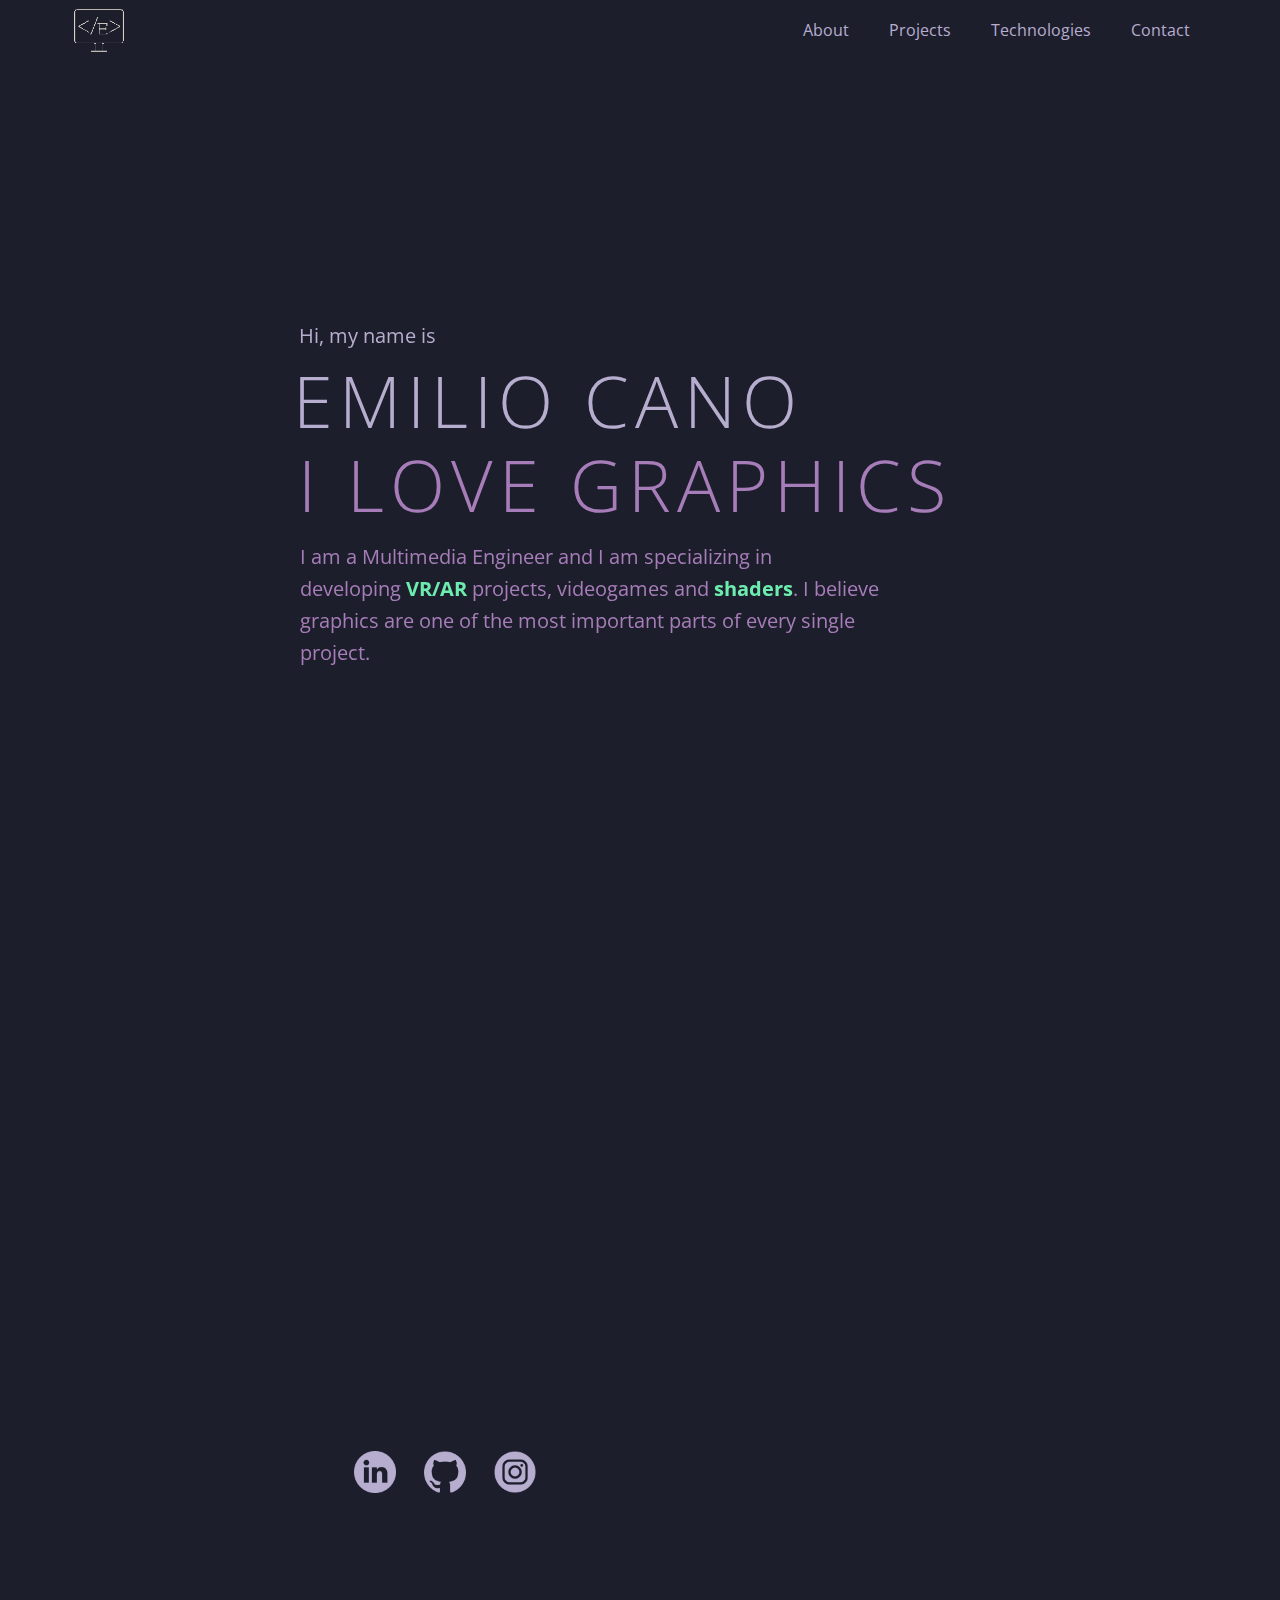
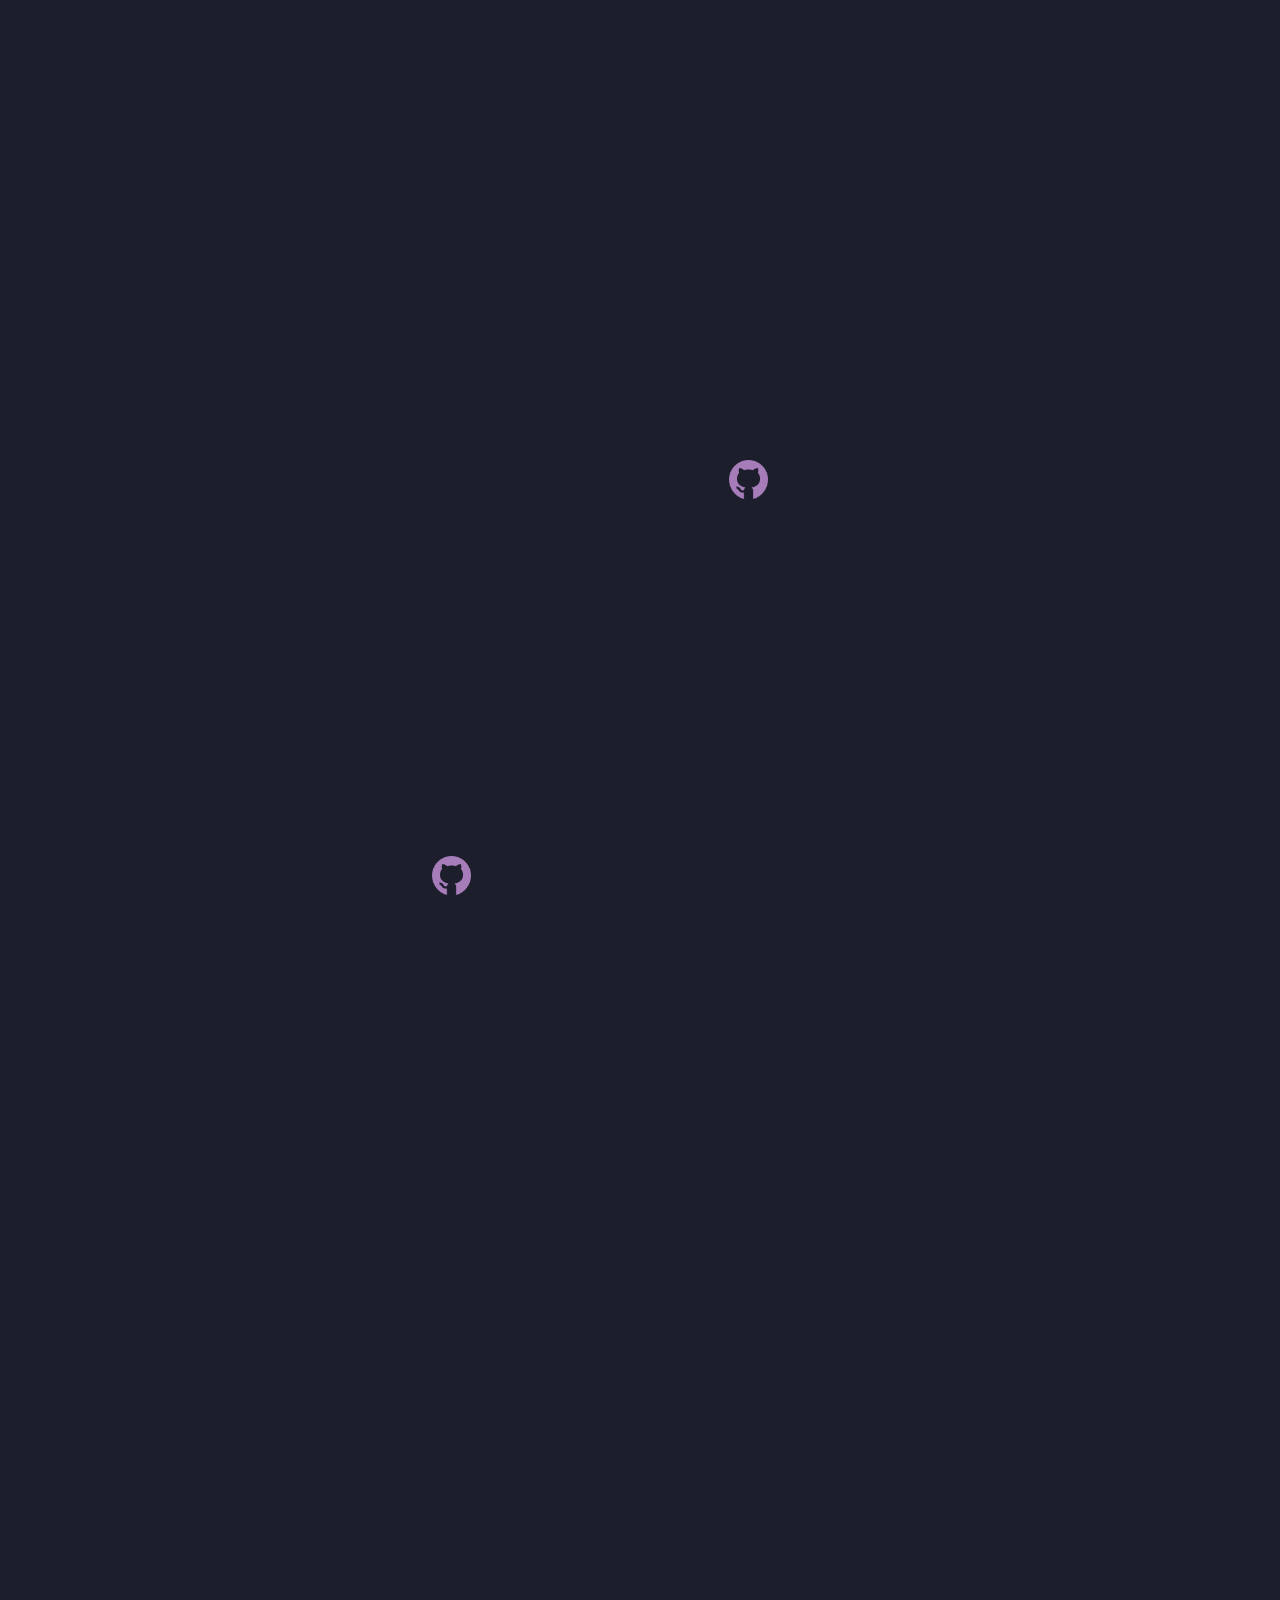
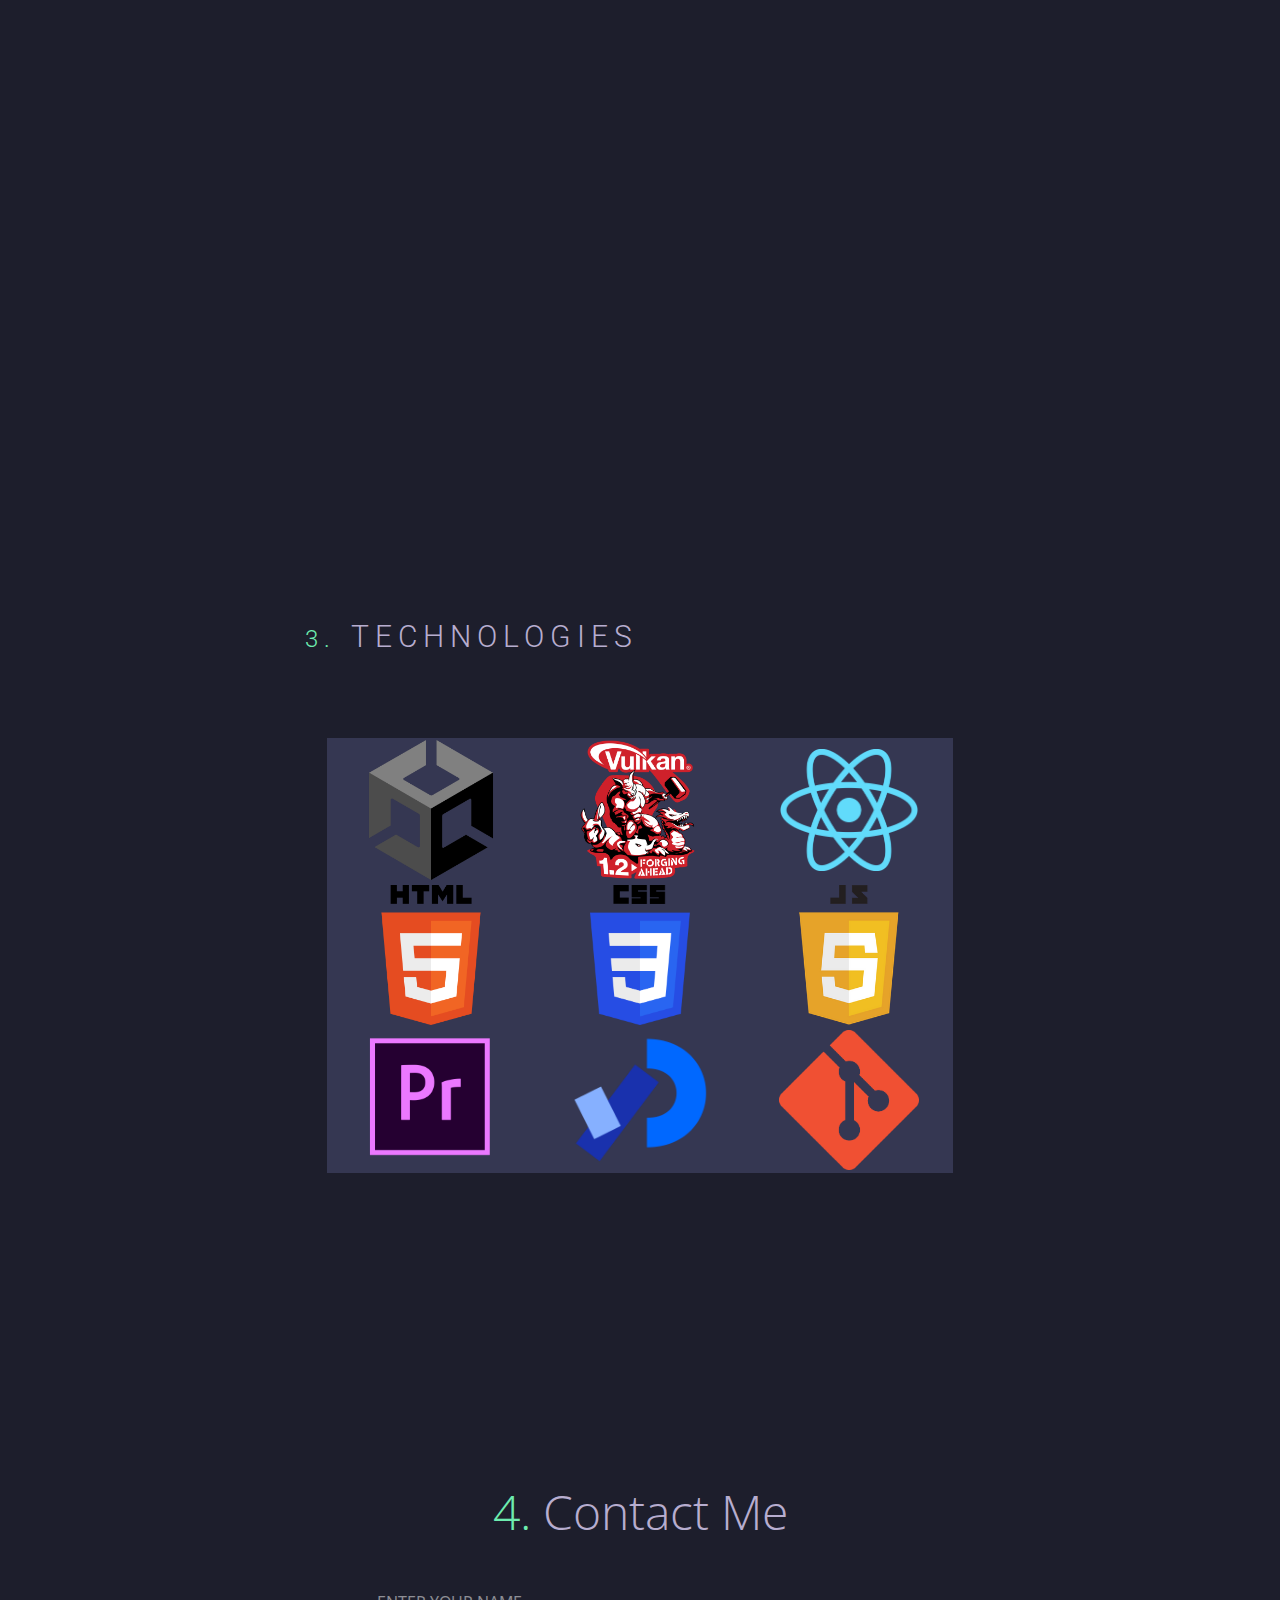
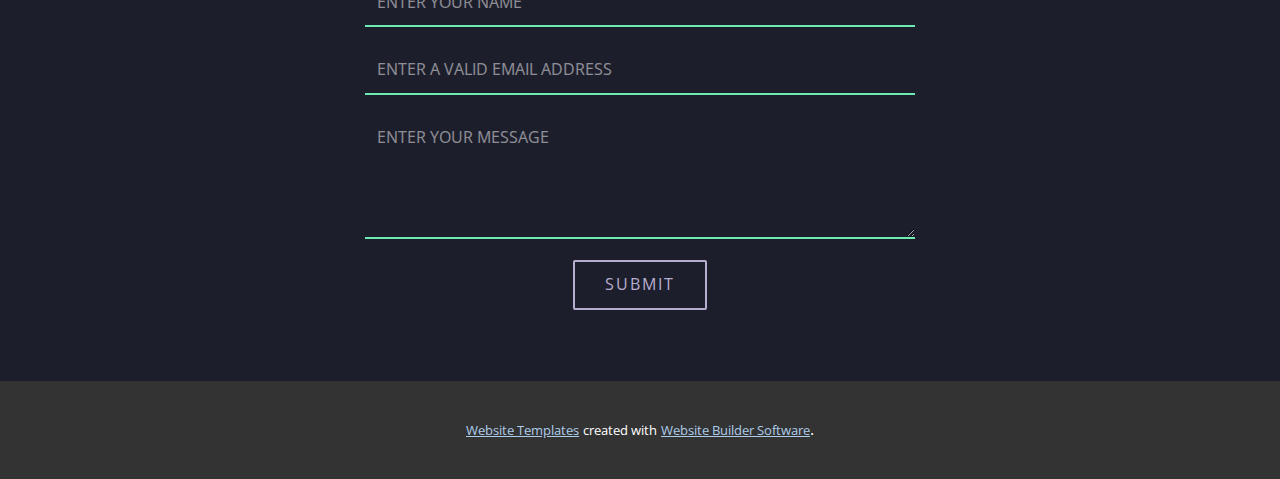
==== index.html @ 71ad9fcf "test github icon" ====
<!DOCTYPE html>
<html style="font-size: 16px;" lang="es"><head>
    <meta name="viewport" content="width=device-width, initial-scale=1.0">
    <meta charset="utf-8">
    <meta name="keywords" content="Cel-shading shader, financial success">
    <meta name="description" content="">
    <title>Home</title>
    <link rel="stylesheet" href="nicepage.css" media="screen">
<link rel="stylesheet" href="Home.css" media="screen">
    <script class="u-script" type="text/javascript" src="jquery.js" defer=""></script>
    <script class="u-script" type="text/javascript" src="nicepage.js" defer=""></script>
    <meta name="generator" content="Nicepage 4.18.5, nicepage.com">
    
    <link id="u-theme-google-font" rel="stylesheet" href="https://fonts.googleapis.com/css?family=Roboto:100,100i,300,300i,400,400i,500,500i,700,700i,900,900i|Open+Sans:300,300i,400,400i,500,500i,600,600i,700,700i,800,800i">
    <link id="u-page-google-font" rel="stylesheet" href="https://fonts.googleapis.com/css?family=Open+Sans:300,300i,400,400i,500,500i,600,600i,700,700i,800,800i">
    
    
    
    
    
    
    
    <script type="application/ld+json">{
		"@context": "http://schema.org",
		"@type": "Organization",
		"name": "",
		"logo": "images/image1.png"
}</script>
    <meta name="theme-color" content="#478ac9">
    <meta property="og:title" content="Home">
    <meta property="og:type" content="website">
  </head>
  <body data-home-page="Home.html" data-home-page-title="Home" class="u-body u-xl-mode" data-lang="es"><header class="u-align-right u-clearfix u-custom-color-7 u-header u-header" id="sec-3863"><div class="u-clearfix u-sheet u-valign-middle u-sheet-1">
        <a href="Home.html#carousel_a56b" class="u-align-left u-image u-logo u-image-1" data-image-width="150" data-image-height="150" title="Home">
          <img src="images/image1.png" class="u-logo-image u-logo-image-1">
        </a>
        <nav class="u-menu u-menu-one-level u-offcanvas u-menu-1">
          <div class="menu-collapse" style="font-size: 1rem; letter-spacing: 0px;">
            <a class="u-button-style u-custom-left-right-menu-spacing u-custom-padding-bottom u-custom-text-color u-custom-text-hover-color u-custom-top-bottom-menu-spacing u-nav-link u-text-active-palette-1-base u-text-hover-palette-2-base" href="#">
              <svg class="u-svg-link" viewBox="0 0 24 24"><use xmlns:xlink="http://www.w3.org/1999/xlink" xlink:href="#menu-hamburger"></use></svg>
              <svg class="u-svg-content" version="1.1" id="menu-hamburger" viewBox="0 0 16 16" x="0px" y="0px" xmlns:xlink="http://www.w3.org/1999/xlink" xmlns="http://www.w3.org/2000/svg"><g><rect y="1" width="16" height="2"></rect><rect y="7" width="16" height="2"></rect><rect y="13" width="16" height="2"></rect>
</g></svg>
            </a>
          </div>
          <div class="u-custom-menu u-nav-container">
            <ul class="u-nav u-unstyled u-nav-1"><li class="u-nav-item"><a class="u-button-style u-nav-link u-text-active-palette-1-base u-text-custom-color-5 u-text-hover-custom-color-6" href="Home.html#sec-9556" style="padding: 22px 20px;">About</a>
</li><li class="u-nav-item"><a class="u-button-style u-nav-link u-text-active-palette-1-base u-text-custom-color-5 u-text-hover-custom-color-6" href="Home.html#carousel_b9b1" style="padding: 22px 20px;">Projects</a>
</li><li class="u-nav-item"><a class="u-button-style u-nav-link u-text-active-palette-1-base u-text-custom-color-5 u-text-hover-custom-color-6" href="Home.html#sec-e278" style="padding: 22px 20px;">Technologies</a>
</li><li class="u-nav-item"><a class="u-button-style u-nav-link u-text-active-palette-1-base u-text-custom-color-5 u-text-hover-custom-color-6" href="Home.html#sec-40d4" style="padding: 22px 20px;">Contact</a>
</li></ul>
          </div>
          <div class="u-custom-menu u-nav-container-collapse">
            <div class="u-black u-container-style u-inner-container-layout u-opacity u-opacity-95 u-sidenav">
              <div class="u-inner-container-layout u-sidenav-overflow">
                <div class="u-menu-close"></div>
                <ul class="u-align-center u-nav u-popupmenu-items u-unstyled u-nav-2"><li class="u-nav-item"><a class="u-button-style u-nav-link" href="Home.html#sec-9556">About</a>
</li><li class="u-nav-item"><a class="u-button-style u-nav-link" href="Home.html#carousel_b9b1">Projects</a>
</li><li class="u-nav-item"><a class="u-button-style u-nav-link" href="Home.html#sec-e278">Technologies</a>
</li><li class="u-nav-item"><a class="u-button-style u-nav-link" href="Home.html#sec-40d4">Contact</a>
</li></ul>
              </div>
            </div>
            <div class="u-black u-menu-overlay u-opacity u-opacity-70"></div>
          </div>
        </nav>
      </div></header>
    <section class="u-clearfix u-custom-color-7 u-section-1" id="carousel_a56b">
      <div class="u-clearfix u-sheet u-sheet-1">
        <p class="u-align-center u-text u-text-custom-color-5 u-text-1" data-animation-name="flipIn" data-animation-duration="1000" data-animation-direction="X" data-animation-out="0">Hi, my name is</p>
        <h4 class="u-align-center u-custom-font u-text u-text-custom-color-5 u-text-font u-text-2" data-animation-name="flipIn" data-animation-duration="1000" data-animation-direction="X" data-animation-delay="250" data-animation-out="0">emilio cano</h4>
        <h4 class="u-align-center u-custom-font u-text u-text-custom-color-4 u-text-font u-text-3" data-animation-name="flipIn" data-animation-duration="1000" data-animation-direction="X" data-animation-delay="500" data-animation-out="0">&nbsp;i love graphics</h4>
        <p class="u-align-justify-md u-align-justify-sm u-align-justify-xs u-align-left-lg u-align-left-xl u-text u-text-custom-color-4 u-text-4" data-animation-name="customAnimationIn" data-animation-duration="1000" data-animation-delay="750" data-animation-out="0">I am a Multimedia Engineer and I am specializing in developing&nbsp;<span class="u-text-custom-color-6" style="font-weight: 700;">VR/AR</span> projects, videogames and <span class="u-text-custom-color-6" style="font-weight: 700;">shaders</span>. I believe graphics are one of the most important parts of every single project.
        </p>
      </div>
    </section>
    <section class="u-clearfix u-custom-color-7 u-section-2" id="sec-9556">
      <div class="u-clearfix u-sheet u-sheet-1">
        <h4 class="u-align-center u-text u-text-custom-color-5 u-text-1" data-animation-name="customAnimationIn" data-animation-duration="500" data-animation-delay="250" data-animation-out="0">
          <span style="font-size: 1.5rem;" class="u-text-custom-color-6">1.</span> ABOUT ME
        </h4>
        <div class="u-border-1 u-border-custom-color-3 u-line u-line-horizontal u-line-1" data-animation-name="customAnimationIn" data-animation-duration="500" data-animation-delay="250" data-animation-out="1"></div>
        <div class="u-clearfix u-gutter-0 u-layout-wrap u-layout-wrap-1">
          <div class="u-layout">
            <div class="u-layout-row">
              <div class="u-align-left u-container-style u-custom-color-7 u-layout-cell u-radius-50 u-shape-round u-size-24 u-layout-cell-1">
                <div class="u-container-layout u-valign-middle-lg u-valign-middle-md u-valign-middle-xl u-container-layout-1">
                  <img class="container u-image u-image-default u-preserve-proportions u-image-1" src="images/Foto.jpeg" alt="" data-image-width="900" data-image-height="1600" data-animation-name="customAnimationIn" data-animation-duration="750" data-animation-out="0">
                </div>
              </div>
              <div class="u-align-justify-sm u-align-justify-xs u-align-right-lg u-align-right-md u-align-right-xl u-container-style u-custom-color-7 u-layout-cell u-size-36 u-layout-cell-2">
                <div class="u-container-layout u-container-layout-2">
                  <p class="u-text u-text-custom-color-4 u-text-2" data-animation-name="customAnimationIn" data-animation-duration="750" data-animation-out="0">
                    <br>
                    <br>Hi there, it's Emilio! I've studied Multimedia Engineering at the <span style="font-style: italic;">Universitat de València.</span>&nbsp;I'm keen on videogames and on paying special attention to the <span class="u-text-custom-color-6">graphics</span>. In the grade, subjects that involved shaders and virtual reality are the ones I've enjoyed the most.&nbsp;<br>
                    <br>Furthermore, I consider that university has provided me a bunch of <span class="u-text-custom-color-6">soft skills</span> such as working as a team or organizing tasks. Nowadays, I consider essential to use agile methodologies as <span class="u-text-custom-color-6">SCRUM</span>. Check below to see projects I've been working on and technologies I've been working with!
                  </p>
                </div>
              </div>
            </div>
          </div>
        </div>
        <div class="u-social-icons u-spacing-28 u-social-icons-1">
          <a class="u-social-url" title="Linkedin" target="_blank" href="https://www.linkedin.com/in/emilio-cano-nunyez-457651157/"><span class="u-file-icon u-icon u-social-facebook u-social-icon u-text-custom-color-5 u-icon-1"><img src="images/1384014-58d79c2b.png" alt=""></span>
          </a>
          <a class="u-social-url" title="GitHub" target="_blank" href="https://github.com/EmixVorteX15"><span class="u-file-icon u-icon u-social-icon u-social-twitter u-text-custom-color-5 u-icon-2"><img src="images/733609-f55ddd24.png" alt=""></span>
          </a>
          <a class="u-social-url" title="Instagram" target="_blank" href="https://instagram.com/emiliocano15"><span class="u-file-icon u-icon u-social-icon u-social-instagram u-text-custom-color-5 u-icon-3"><img src="images/3670274-6060ace4.png" alt=""></span>
          </a>
        </div>
        <a href="https://drive.google.com/file/d/1JKTVjo0qWd_l5Z6RYCWAZU3w21vIXe4P/view?usp=sharing" class="u-border-2 u-border-custom-color-4 u-border-hover-custom-color-6 u-btn u-btn-round u-button-style u-hover-feature u-none u-radius-3 u-text-custom-color-4 u-text-hover-custom-color-6 u-btn-1" target="_blank" data-animation-name="customAnimationIn" data-animation-duration="1000">resume</a>
      </div>
      
    </section>
    <section class="u-align-center u-clearfix u-custom-color-7 u-section-3" id="carousel_b9b1">
      <div class="u-clearfix u-sheet u-sheet-1">
        <h4 class="u-align-center u-text u-text-custom-color-5 u-text-1" data-animation-name="customAnimationIn" data-animation-duration="500" data-animation-direction="" data-animation-delay="250" data-animation-out="0">
          <span style="font-size: 1.5rem;" class="u-text-custom-color-6">2.</span> PROJECTS
        </h4>
        <div class="u-border-1 u-border-custom-color-3 u-line u-line-horizontal u-line-1" data-animation-name="customAnimationIn" data-animation-duration="500" data-animation-delay="250" data-animation-out="1"></div>
        <div class="imgProject u-container-style u-group u-image u-image-contain u-shape-rectangle u-image-1" data-image-width="1920" data-image-height="1080" data-animation-name="customAnimationIn" data-animation-duration="750" data-animation-delay="0" data-animation-out="0">
          <div class="u-container-layout u-container-layout-1"></div>
        </div>
        <div class="textBox u-container-style u-custom-color-3 u-group u-hover-feature u-shape-rectangle u-group-2" data-animation-out="0" data-animation-name="customAnimationIn" data-animation-duration="750" data-animation-delay="0">
          <div class="u-container-layout u-container-layout-2">
            <p class="title u-align-right u-custom-font u-font-open-sans u-hover-feature u-text u-text-custom-color-5 u-text-2">
              <span style="font-weight: 700;" class="u-text-custom-color-6">VR Project</span> created with Unity where you can play some carnival games such us Carnival Baskteball or Fishing Ducks allowing the user to choose between different difficultes. It was developed using the<span style="font-weight: 700;" class="u-text-custom-color-6"> XR Interaction Toolkit</span>
              <span class="u-text-custom-color-6">.</span>
            </p>
          </div>
        </div>
        <h4 class="u-align-center u-custom-font u-text u-text-custom-color-6 u-text-font u-text-3" data-animation-name="customAnimationIn" data-animation-duration="750" data-animation-direction="" data-animation-delay="250" data-animation-out="0">&nbsp;FUN FAIR </h4>
        <div class="u-container-style u-group u-shape-rectangle u-group-3">
          <div class="u-container-layout">
            <h4 class="u-align-center u-custom-font u-text u-text-custom-color-4 u-text-font u-text-4" data-animation-name="customAnimationIn" data-animation-duration="750" data-animation-direction="" data-animation-delay="0" data-animation-out="0">Unity&nbsp; XR Interaction Toolkit&nbsp; C#</h4><span class="u-file-icon u-icon u-text-custom-color-4 u-icon-1"><img src="images/1051326-c4d765b0.png" alt=""></span>
          </div>
        </div>
        <div class="imgProject u-container-style u-group u-image u-image-contain u-shape-rectangle u-image-2" data-image-width="1120" data-image-height="764" data-animation-name="customAnimationIn" data-animation-duration="750" data-animation-delay="250" data-animation-out="0" data-href="https://github.com/EmixVorteX15/Cel-ShadingShader-TFG">
          <div class="u-container-layout u-container-layout-4"></div>
        </div>
        <div class="textBox u-align-left u-container-style u-custom-color-3 u-group u-hover-feature u-group-5" data-animation-name="customAnimationIn" data-animation-duration="750" data-animation-delay="250" data-animation-out="0">
          <div class="u-container-layout u-container-layout-5">
            <p class="textBox u-hover-feature u-text u-text-custom-color-5 u-text-5">
              <span class="u-text-custom-color-6" style="font-weight: 700;">Final Degree Project</span>, it was created using Cg in Unity. The Shader is useful for designers who want to test a wide variety of options before deciding what aesthethic fits best with their game. Its configuration allows to add techniques like<span class="u-text-custom-color-6" style="font-weight: 700;">&nbsp;Halftone</span>, <span class="u-text-custom-color-6" style="font-weight: 700;">Outline</span>, <span class="u-text-custom-color-6" style="font-weight: 700;">Tiling</span>, or&nbsp;<span class="u-text-custom-color-6" style="font-weight: 700;">Rim</span>.
            </p>
          </div>
        </div>
        <h4 class="u-align-center u-custom-font u-text u-text-custom-color-6 u-text-font u-text-6" data-animation-out="0" data-animation-name="customAnimationIn" data-animation-duration="750" data-animation-delay="250">TOON SHADER</h4>
        <div class="u-container-style u-group u-shape-rectangle u-group-6">
          <div class="u-container-layout">
            <h4 class="u-align-center u-custom-font u-text u-text-custom-color-4 u-text-font u-text-7" data-animation-name="customAnimationIn" data-animation-duration="750" data-animation-direction="" data-animation-delay="250" data-animation-out="0">VS Code Unity&nbsp; Cg&nbsp; ShaderLab</h4><span class="u-file-icon u-icon u-text-custom-color-4 u-icon-2" data-href="https://github.com/EmixVorteX15/Cel-ShadingShader-TFG"><img src="images/1051326-c4d765b0.png" alt=""></span>
          </div>
        </div>
      </div>
      
      
      
      
    </section>
    <section class="u-align-center u-clearfix u-custom-color-7 u-section-4" id="sec-30d7">
      <div class="u-clearfix u-sheet u-sheet-1">
        <div class="imgProject u-container-style u-expanded-width-xs u-group u-image u-image-contain u-shape-rectangle u-image-1" data-image-width="622" data-image-height="737" data-animation-name="customAnimationIn" data-animation-duration="750" data-animation-delay="0" data-animation-out="0" data-href="https://github.com/AssumCampos/CarreraPelsCarrers" data-target="_blank">
          <div class="u-container-layout u-container-layout-1"></div>
        </div>
        <div class="textBox u-align-justify-sm u-align-justify-xs u-container-style u-custom-color-3 u-group u-hover-feature u-group-2" data-animation-name="customAnimationIn" data-animation-duration="750" data-animation-out="0">
          <div class="u-container-layout u-valign-middle-xs u-container-layout-2">
            <p class="u-align-right-lg u-align-right-xl u-hover-feature u-text u-text-custom-color-5 u-text-1">Videogame set in the city of <span class="u-text-custom-color-6" style="font-weight: 700;">Valencia </span>where our main character has to pick up trash and energy to repair its space ship. It is an <span class="u-text-custom-color-6" style="font-weight: 700;">Arcade </span>game where you can <span class="u-text-custom-color-6" style="font-weight: 700;">compete against your friends</span> to complete the map faster than them. There are some achievements too awaiting to be completed!&nbsp;
            </p>
          </div>
        </div>
        <h4 class="u-align-center-lg u-align-center-xl u-custom-font u-text u-text-custom-color-6 u-text-font u-text-2" data-animation-name="customAnimationIn" data-animation-duration="750" data-animation-direction="" data-animation-delay="0" data-animation-out="0">CARRERA PELS CARRERS</h4>
        <div class="u-container-style u-group u-shape-rectangle u-group-3">
          <div class="u-container-layout u-valign-middle-sm u-valign-middle-xs">
            <h4 class="u-align-center u-custom-font u-text u-text-custom-color-4 u-text-font u-text-3" data-animation-name="customAnimationIn" data-animation-duration="750" data-animation-direction="" data-animation-delay="0" data-animation-out="0">Unity&nbsp; C#&nbsp; URP&nbsp; Blender</h4>
          </div>
        </div>
        <div class="imgProject u-container-style u-expanded-width-xs u-group u-image u-image-contain u-shape-rectangle u-image-2" data-image-width="600" data-image-height="600" data-animation-name="customAnimationIn" data-animation-duration="750" data-animation-delay="250" data-animation-out="0">
          <div class="u-container-layout u-container-layout-4"></div>
        </div>
        <div class="textBox u-align-justify-md u-align-justify-sm u-align-justify-xs u-align-left-lg u-align-left-xl u-container-style u-custom-color-3 u-group u-hover-feature u-group-5" data-animation-name="customAnimationIn" data-animation-duration="750" data-animation-delay="250" data-animation-out="0">
          <div class="u-container-layout u-container-layout-5">
            <p class="u-hover-feature u-text u-text-custom-color-5 u-text-4">Different vertex and fragment shaders that where implemented in Unity. They are called <span class="u-text-custom-color-6" style="font-weight: 700;">Dissolve</span>, <span class="u-text-custom-color-6" style="font-weight: 700;">Extrude </span>and <span class="u-text-custom-color-6" style="font-weight: 700;">Interference </span>and can be configured using some paraters such as thresholds, sliders, colors. etc.
            </p>
          </div>
        </div>
        <h4 class="u-align-center-lg u-align-center-xl u-custom-font u-text u-text-custom-color-6 u-text-font u-text-5" data-animation-name="customAnimationIn" data-animation-duration="750" data-animation-direction="" data-animation-delay="250" data-animation-out="0">VERT / FRAG SHADERS</h4>
        <div class="u-container-style u-expanded-width-xs u-group u-shape-rectangle u-group-6">
          <div class="u-container-layout u-valign-middle-sm u-valign-middle-xs">
            <h4 class="u-align-center u-custom-font u-text u-text-custom-color-4 u-text-font u-text-6" data-animation-name="customAnimationIn" data-animation-duration="750" data-animation-direction="" data-animation-delay="250" data-animation-out="0">VS Code&nbsp; Cg&nbsp; Unity&nbsp; Shaderlab</h4>
          </div>
        </div>
      </div>
      
      
      
      
    </section>
    <section class="u-align-center u-clearfix u-custom-color-7 u-section-5" id="sec-e278">
      <div class="u-align-left u-clearfix u-sheet u-valign-middle-md u-sheet-1">
        <h4 class="u-align-center u-text u-text-custom-color-5 u-text-1">
          <span style="font-size: 1.5rem;" class="u-text-custom-color-6">3.</span>
          <span style="font-size: 1.875rem;">TECHNOLOGIES</span>
        </h4>
        <div class="u-border-1 u-border-custom-color-3 u-line u-line-horizontal u-line-1" data-animation-name="customAnimationIn" data-animation-duration="500" data-animation-delay="250"></div>
        <div class="u-align-center u-expanded-width-sm u-expanded-width-xs u-layout-grid u-list u-list-1">
          <div class="u-repeater u-repeater-1">
            <div class="u-container-style u-custom-color-3 u-custom-item u-hover-feature u-list-item u-opacity u-opacity-90 u-repeater-item u-shape-round u-list-item-1">
              <div class="u-container-layout u-similar-container u-valign-middle u-container-layout-1"><span class="u-custom-item u-file-icon u-icon u-icon-1" data-animation-name="" data-animation-duration="0" data-animation-direction="" data-animation-delay="0"><img src="images/unity.png" alt=""></span>
              </div>
            </div>
            <div class="u-container-style u-custom-color-3 u-custom-item u-hover-feature u-list-item u-opacity u-opacity-90 u-repeater-item u-shape-round u-list-item-2">
              <div class="u-container-layout u-similar-container u-valign-middle u-container-layout-2"><span class="u-custom-item u-file-icon u-icon u-icon-2" data-animation-name="" data-animation-duration="0" data-animation-direction="" data-animation-delay="0"><img src="images/vulkan.png" alt=""></span>
              </div>
            </div>
            <div class="u-container-style u-custom-color-3 u-custom-item u-hover-feature u-list-item u-opacity u-opacity-90 u-repeater-item u-shape-rectangle u-list-item-3">
              <div class="u-container-layout u-similar-container u-valign-middle u-container-layout-3"><span class="u-custom-item u-file-icon u-icon u-icon-3" data-animation-name="" data-animation-duration="0" data-animation-direction=""><img src="images/react.png" alt=""></span>
              </div>
            </div>
            <div class="u-container-style u-custom-color-3 u-custom-item u-hover-feature u-list-item u-opacity u-opacity-90 u-repeater-item u-shape-round u-list-item-4">
              <div class="u-container-layout u-similar-container u-valign-middle u-container-layout-4"><span class="u-custom-item u-file-icon u-icon u-icon-4" data-animation-name="" data-animation-duration="0" data-animation-direction="" data-animation-delay="0"><img src="images/html.png" alt=""></span>
              </div>
            </div>
            <div class="u-container-style u-custom-color-3 u-custom-item u-hover-feature u-list-item u-opacity u-opacity-90 u-repeater-item u-shape-round u-list-item-5">
              <div class="u-container-layout u-similar-container u-valign-middle u-container-layout-5"><span class="u-custom-item u-file-icon u-icon u-icon-5" data-animation-name="" data-animation-duration="0" data-animation-direction="" data-animation-delay="0"><img src="images/css.png" alt=""></span>
              </div>
            </div>
            <div class="u-container-style u-custom-color-3 u-custom-item u-hover-feature u-list-item u-opacity u-opacity-90 u-repeater-item u-shape-round u-list-item-6">
              <div class="u-container-layout u-similar-container u-valign-middle u-container-layout-6"><span class="u-custom-item u-file-icon u-icon u-icon-6" data-animation-name="" data-animation-duration="0" data-animation-direction="" data-animation-delay="0"><img src="images/javascript.png" alt=""></span>
              </div>
            </div>
            <div class="u-container-style u-custom-color-3 u-custom-item u-hover-feature u-list-item u-opacity u-opacity-90 u-repeater-item u-shape-round u-list-item-7">
              <div class="u-container-layout u-similar-container u-valign-middle u-container-layout-7"><span class="u-custom-item u-file-icon u-icon u-icon-7" data-animation-name="" data-animation-duration="0" data-animation-direction="" data-animation-delay="0"><img src="images/prem1.png" alt=""></span>
              </div>
            </div>
            <div class="u-container-style u-custom-color-3 u-custom-item u-hover-feature u-list-item u-opacity u-opacity-90 u-repeater-item u-shape-round u-list-item-8">
              <div class="u-container-layout u-similar-container u-valign-middle u-container-layout-8"><span class="u-custom-item u-file-icon u-icon u-icon-8" data-animation-name="" data-animation-duration="0" data-animation-direction="" data-animation-delay="0"><img src="images/processing.png" alt=""></span>
              </div>
            </div>
            <div class="u-container-style u-custom-color-3 u-custom-item u-hidden-xs u-hover-feature u-list-item u-opacity u-opacity-90 u-repeater-item u-shape-round u-list-item-9">
              <div class="u-container-layout u-similar-container u-valign-middle u-container-layout-9"><span class="u-custom-item u-file-icon u-hidden-xs u-icon u-icon-9" data-animation-name="" data-animation-duration="0" data-animation-direction="" data-animation-delay="0"><img src="images/git.png" alt=""></span>
              </div>
            </div>
          </div>
        </div>
      </div>
      
      
      
      
      
      
      
      
      
    </section>
    <section class="u-align-center u-clearfix u-custom-color-7 u-section-6" id="sec-40d4">
      <div class="u-clearfix u-sheet u-sheet-1">
        <h1 class="u-custom-font u-text u-text-custom-color-5 u-text-default u-text-font u-text-1">
          <span class="u-text-custom-color-6">4.</span> Contact Me
        </h1>
        <div class="u-border-2 u-border-custom-color-6 u-line u-line-horizontal u-line-1" data-animation-name="customAnimationIn" data-animation-duration="500" data-animation-delay="250"></div>
        <div class="u-form u-form-1">
          <form action="https://forms.nicepagesrv.com/Form/Process" class="u-clearfix u-form-spacing-20 u-form-vertical u-inner-form" style="padding: 10px" source="email" name="form">
            <div class="u-form-group u-form-name u-label-none">
              <label for="name-3b9a" class="u-label u-text-custom-color-5">Name</label>
              <input type="text" placeholder="Enter your Name" id="name-3b9a" name="name" class="u-border-2 u-border-custom-color-6 u-border-no-left u-border-no-right u-border-no-top u-input u-input-rectangle u-input-1" required="">
            </div>
            <div class="u-form-email u-form-group u-label-none">
              <label for="email-3b9a" class="u-label u-text-custom-color-5">Email</label>
              <input type="email" placeholder="Enter a valid email address" id="email-3b9a" name="email" class="u-border-2 u-border-custom-color-6 u-border-no-left u-border-no-right u-border-no-top u-input u-input-rectangle u-input-2" required="">
            </div>
            <div class="u-form-group u-form-message u-label-none">
              <label for="message-3b9a" class="u-label u-text-custom-color-5">Message</label>
              <textarea placeholder="Enter your message" rows="4" cols="50" id="message-3b9a" name="message" class="u-border-2 u-border-custom-color-6 u-border-no-left u-border-no-right u-border-no-top u-input u-input-rectangle u-input-3" required=""></textarea>
            </div>
            <div class="u-align-center u-form-group u-form-submit">
              <a href="#" class="u-border-2 u-border-active-custom-color-6 u-border-custom-color-5 u-border-hover-custom-color-6 u-btn u-btn-round u-btn-submit u-button-style u-none u-radius-2 u-btn-1">Submit</a>
              <input type="submit" value="submit" class="u-form-control-hidden">
            </div>
            <div class="u-form-send-message u-form-send-success">Thank you for contacting me!</div>
            <div class="u-form-send-error u-form-send-message"> Unable to send your message. Please fix errors then try again. </div>
            <input type="hidden" value="" name="recaptchaResponse">
            <input type="hidden" name="formServices" value="ee36ddae5ee14868d4ea622eb2a9b64a">
          </form>
        </div>
      </div>
    </section>
    
    
    
    <section class="u-backlink u-clearfix u-grey-80">
      <a class="u-link" href="https://nicepage.com/website-templates" target="_blank">
        <span>Website Templates</span>
      </a>
      <p class="u-text">
        <span>created with</span>
      </p>
      <a class="u-link" href="" target="_blank">
        <span>Website Builder Software</span>
      </a>. 
    </section>
  
</body></html>
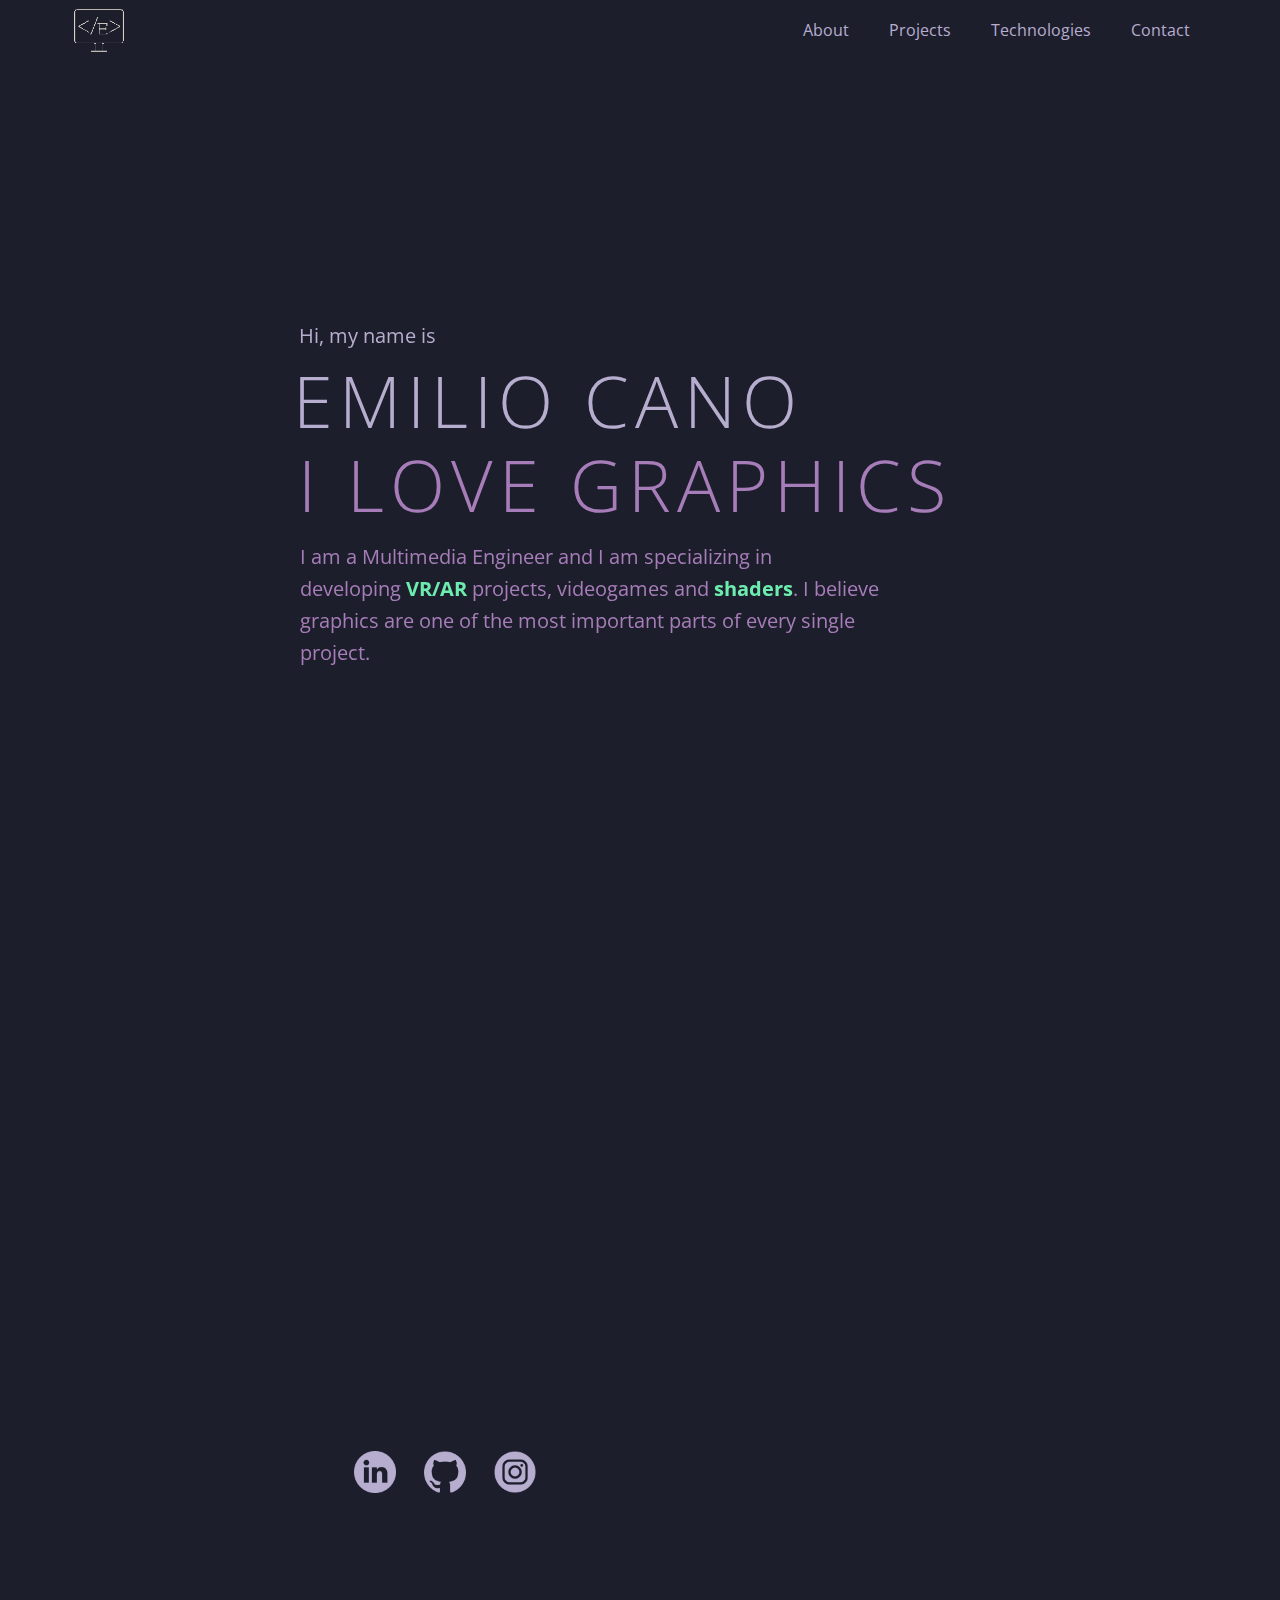
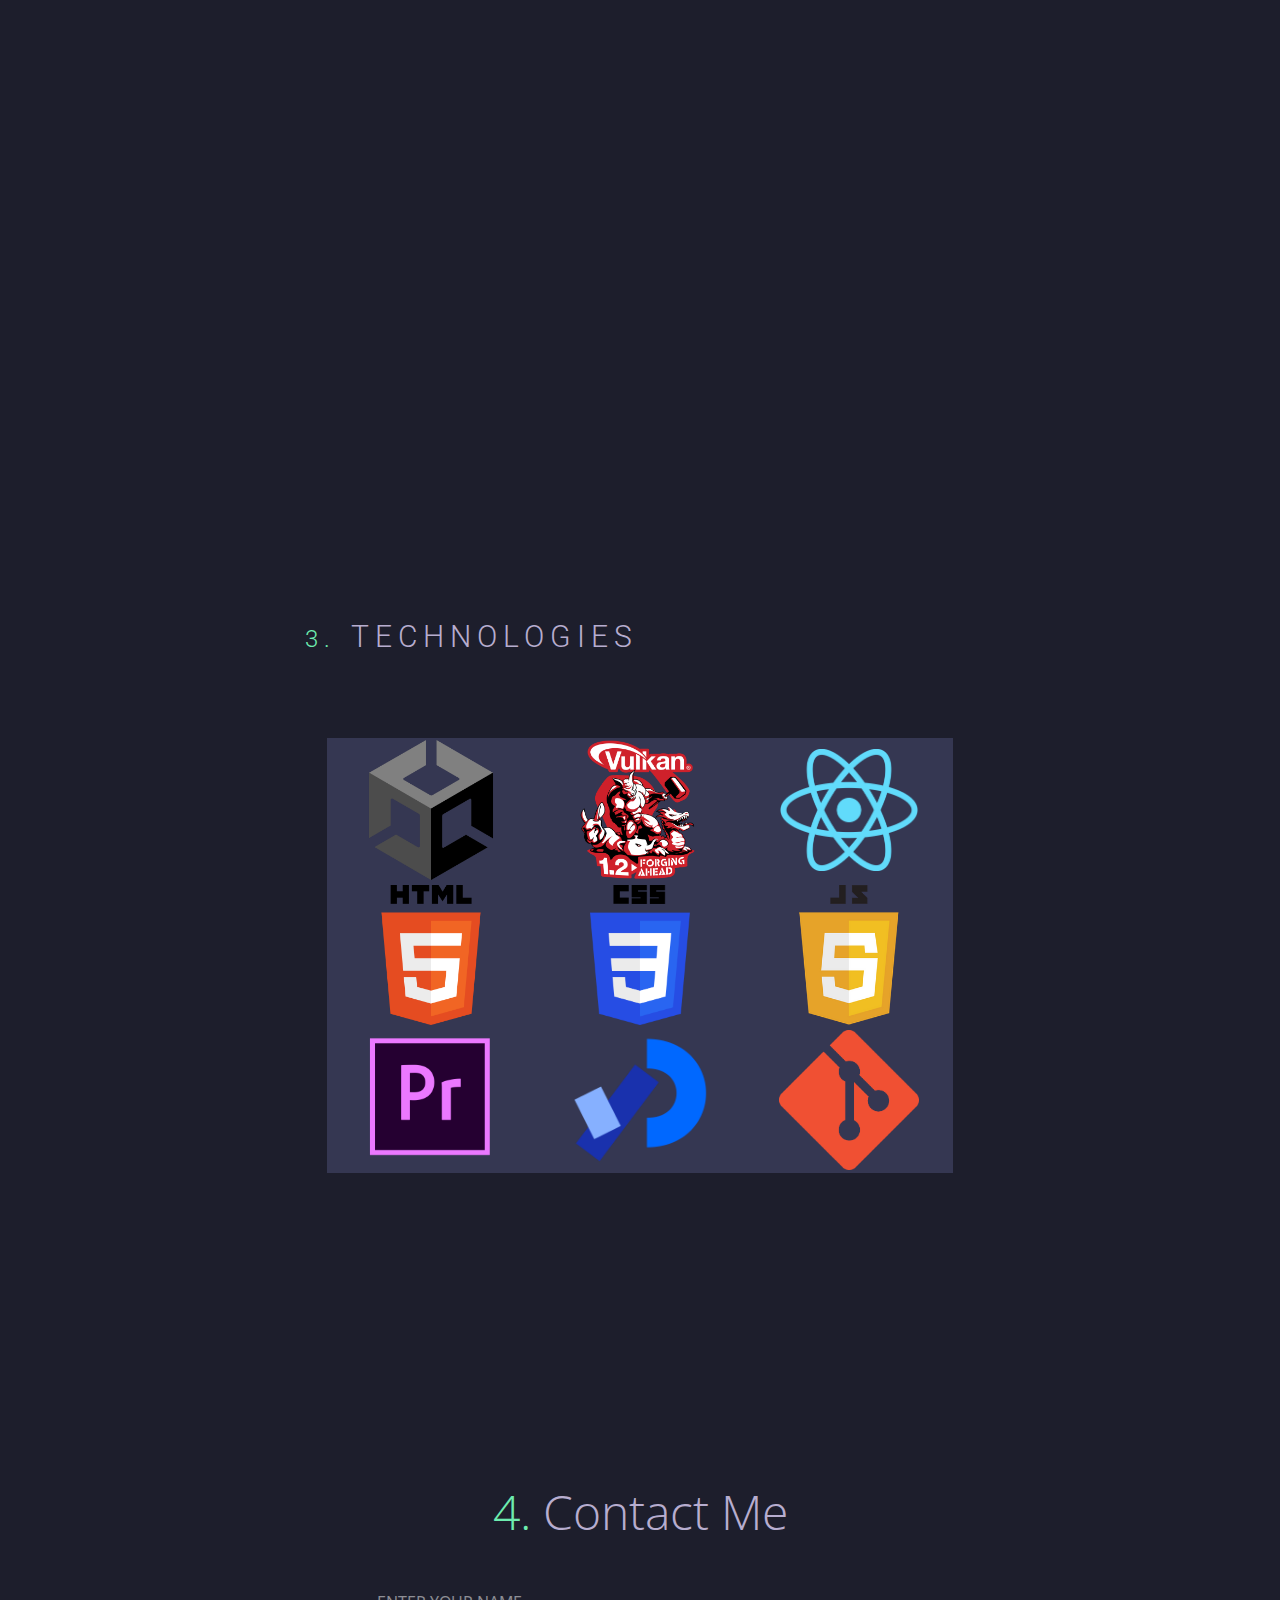
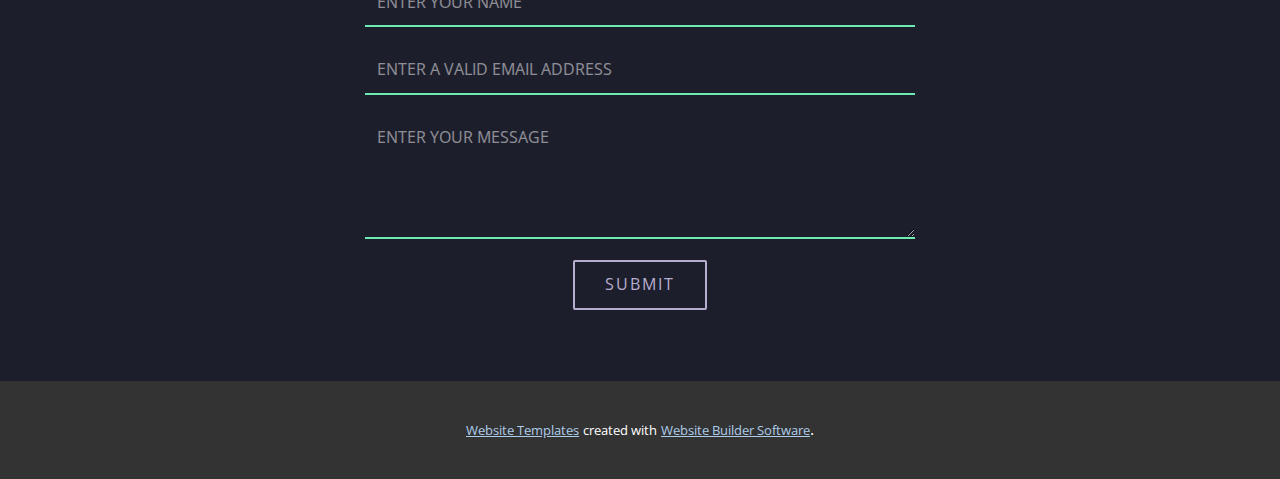
==== commit 41eb1261: "github test 2" ====
--- a/index.html
+++ b/index.html
@@ -131,7 +131,7 @@
         <h4 class="u-align-center u-custom-font u-text u-text-custom-color-6 u-text-font u-text-3" data-animation-name="customAnimationIn" data-animation-duration="750" data-animation-direction="" data-animation-delay="250" data-animation-out="0">&nbsp;FUN FAIR </h4>
         <div class="u-container-style u-group u-shape-rectangle u-group-3">
           <div class="u-container-layout">
-            <h4 class="u-align-center u-custom-font u-text u-text-custom-color-4 u-text-font u-text-4" data-animation-name="customAnimationIn" data-animation-duration="750" data-animation-direction="" data-animation-delay="0" data-animation-out="0">Unity&nbsp; XR Interaction Toolkit&nbsp; C#</h4><span class="u-file-icon u-icon u-text-custom-color-4 u-icon-1"><img src="images/1051326-c4d765b0.png" alt=""></span>
+            <h4 class="u-align-center u-custom-font u-text u-text-custom-color-4 u-text-font u-text-4" data-animation-name="customAnimationIn" data-animation-duration="750" data-animation-direction="" data-animation-delay="0" data-animation-out="0">Unity&nbsp; XR Interaction Toolkit&nbsp; C#</h4>
           </div>
         </div>
         <div class="imgProject u-container-style u-group u-image u-image-contain u-shape-rectangle u-image-2" data-image-width="1120" data-image-height="764" data-animation-name="customAnimationIn" data-animation-duration="750" data-animation-delay="250" data-animation-out="0" data-href="https://github.com/EmixVorteX15/Cel-ShadingShader-TFG">
@@ -147,9 +147,9 @@
         <h4 class="u-align-center u-custom-font u-text u-text-custom-color-6 u-text-font u-text-6" data-animation-out="0" data-animation-name="customAnimationIn" data-animation-duration="750" data-animation-delay="250">TOON SHADER</h4>
         <div class="u-container-style u-group u-shape-rectangle u-group-6">
           <div class="u-container-layout">
-            <h4 class="u-align-center u-custom-font u-text u-text-custom-color-4 u-text-font u-text-7" data-animation-name="customAnimationIn" data-animation-duration="750" data-animation-direction="" data-animation-delay="250" data-animation-out="0">VS Code Unity&nbsp; Cg&nbsp; ShaderLab</h4><span class="u-file-icon u-icon u-text-custom-color-4 u-icon-2" data-href="https://github.com/EmixVorteX15/Cel-ShadingShader-TFG"><img src="images/1051326-c4d765b0.png" alt=""></span>
-          </div>
-        </div>
+            <h4 class="u-align-center u-custom-font u-text u-text-custom-color-4 u-text-font u-text-7" data-animation-name="customAnimationIn" data-animation-duration="750" data-animation-direction="" data-animation-delay="250" data-animation-out="0">VS Code Unity&nbsp; Cg&nbsp; ShaderLab</h4>
+          </div>
+        </div><span class="u-file-icon u-icon u-text-custom-color-4 u-icon-1"><img src="images/1051326-c4d765b0.png" alt=""></span>
       </div>
       
       
--- a/Home.css
+++ b/Home.css
@@ -515,13 +515,6 @@
   margin: 29px 20px 0 69px;
 }
 
-.u-section-3 .u-icon-1 {
-  width: 39px;
-  height: 39px;
-  margin: -26px auto 0 13px;
-  padding: 0;
-}
-
 .u-section-3 .u-image-2 {
   min-height: 319px;
   width: 471px;
@@ -586,7 +579,7 @@
   width: 383px;
   min-height: 82px;
   height: auto;
-  margin: 121px auto 60px 39px;
+  margin: 121px auto 0 39px;
 }
 
 .u-section-3 .u-text-7 {
@@ -602,10 +595,10 @@
   margin: 29px 69px 0 20px;
 }
 
-.u-section-3 .u-icon-2 {
+.u-section-3 .u-icon-1 {
   width: 39px;
   height: 39px;
-  margin: -26px 21px 0 auto;
+  margin: -66px auto 60px 531px;
   padding: 0;
 }
 
@@ -671,6 +664,10 @@
   .u-section-3 .u-group-6 {
     height: auto;
   }
+
+  .u-section-3 .u-icon-1 {
+    margin-left: 438px;
+  }
 }
 
 @media (max-width: 991px) {
@@ -695,6 +692,10 @@
   .u-section-3 .u-text-6 {
     margin-right: 361px;
   }
+
+  .u-section-3 .u-icon-1 {
+    margin-left: 335px;
+  }
 }
 
 @media (max-width: 767px) {
@@ -752,10 +753,8 @@
     margin-left: 0;
   }
 
-  .u-section-3 .u-text-7 {
-    width: 294px;
-    margin-left: auto;
-    margin-right: auto;
+  .u-section-3 .u-icon-1 {
+    margin-left: 251px;
   }
 }
 
@@ -820,9 +819,12 @@
   }
 
   .u-section-3 .u-text-7 {
-    width: auto;
-    margin-left: 23px;
-    margin-right: 23px;
+    margin-right: 46px;
+    margin-left: 0;
+  }
+
+  .u-section-3 .u-icon-1 {
+    margin-left: 158px;
   }
 }
 
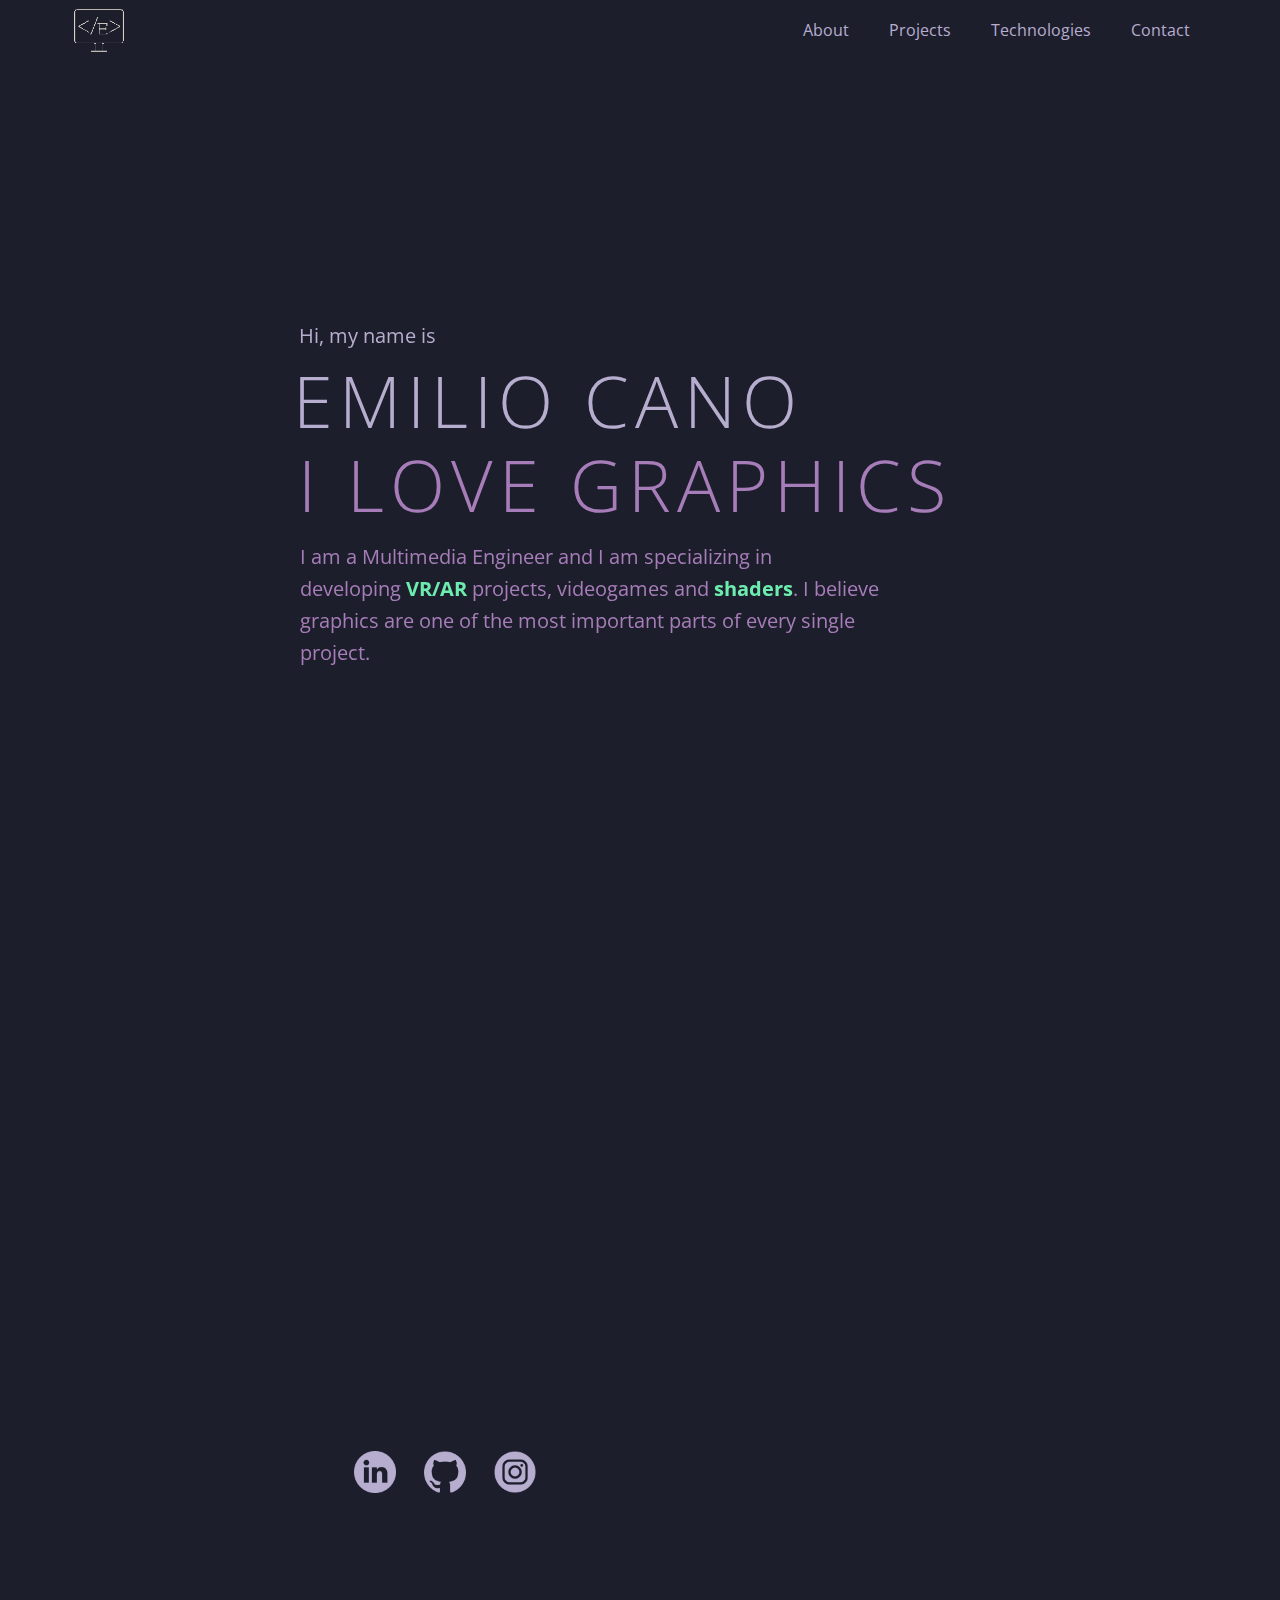
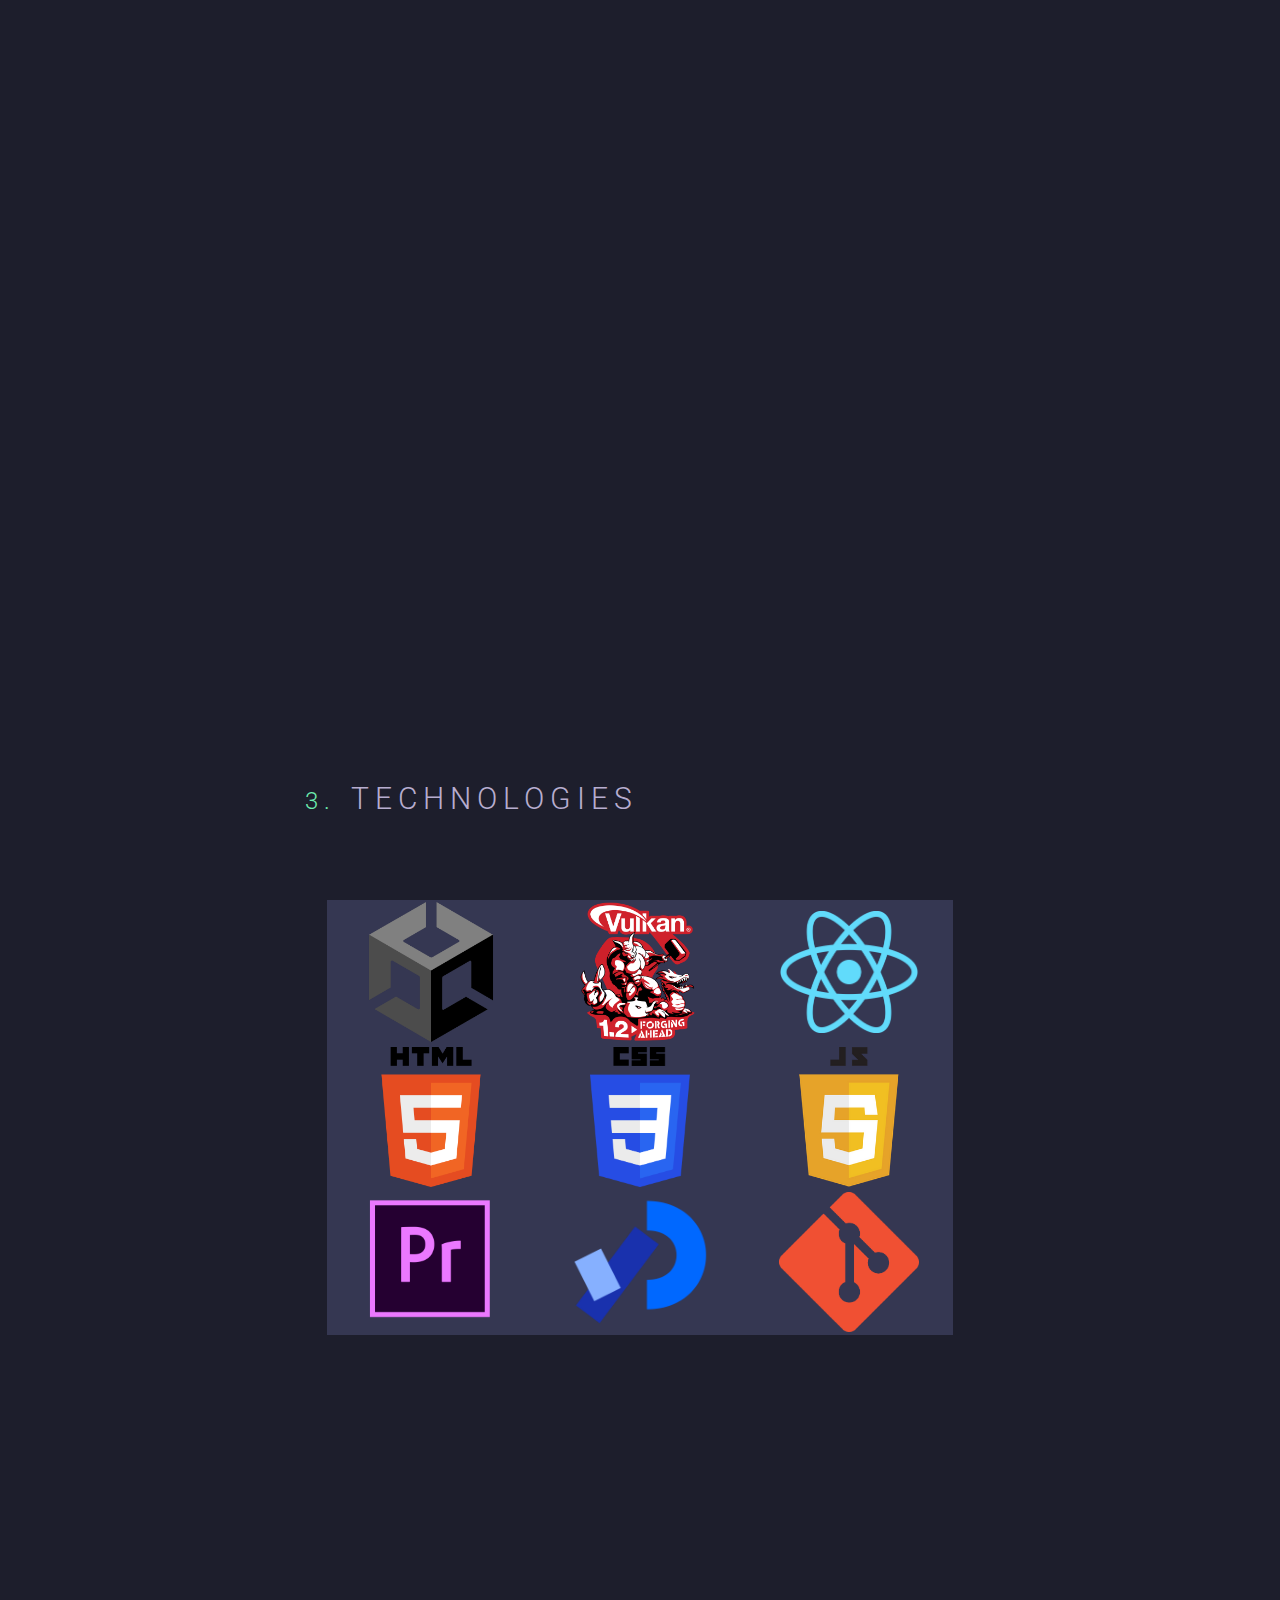
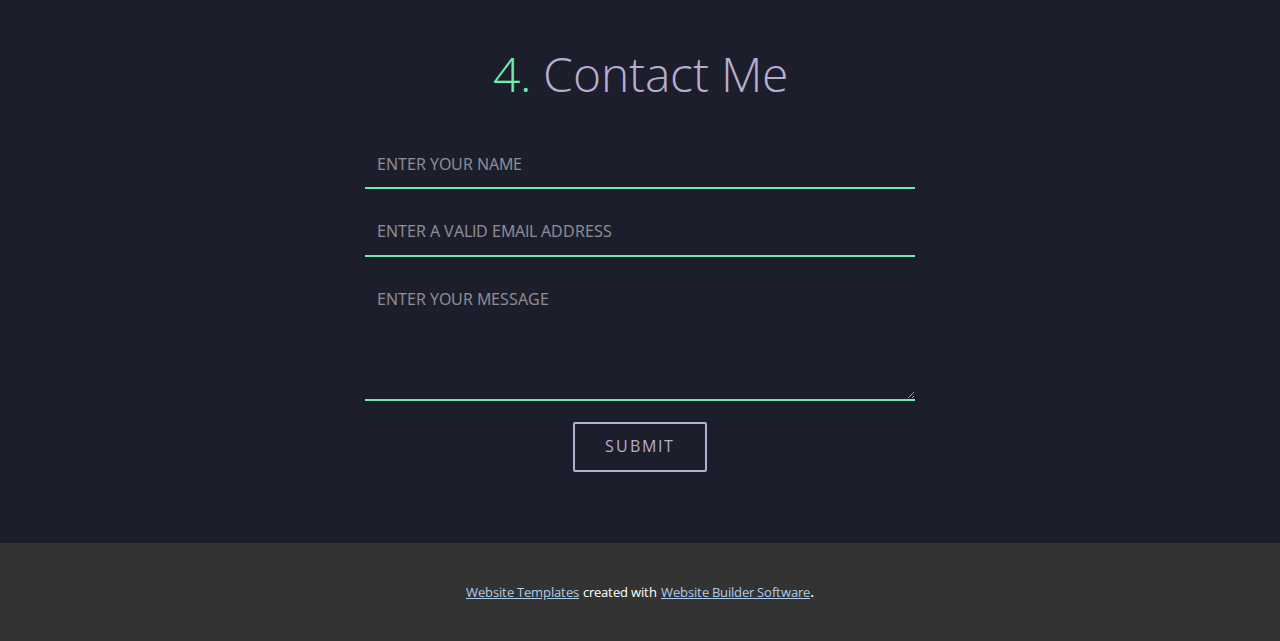
==== commit e80d003f: "small git icon" ====
--- a/index.html
+++ b/index.html
@@ -149,7 +149,8 @@
           <div class="u-container-layout">
             <h4 class="u-align-center u-custom-font u-text u-text-custom-color-4 u-text-font u-text-7" data-animation-name="customAnimationIn" data-animation-duration="750" data-animation-direction="" data-animation-delay="250" data-animation-out="0">VS Code Unity&nbsp; Cg&nbsp; ShaderLab</h4>
           </div>
-        </div><span class="u-file-icon u-icon u-text-custom-color-4 u-icon-1"><img src="images/1051326-c4d765b0.png" alt=""></span>
+        </div>
+        <img class="u-image u-image-contain u-image-default u-preserve-proportions u-image-3" src="images/9e4e154ecb233727cd528e92c4158c59c9bad1e3be906d3ebfcbdf93da6498b825c8dbb68fb9da44d2aefa610c43c451d46d91fefd854312c69805_1280.png" alt="" data-image-width="1280" data-image-height="1280">
       </div>
       
       
--- a/Home.css
+++ b/Home.css
@@ -416,7 +416,7 @@
 }
 
 .u-section-3 .u-sheet-1 {
-  min-height: 988px;
+  min-height: 1150px;
 }
 
 .u-section-3 .u-text-1 {
@@ -595,11 +595,10 @@
   margin: 29px 69px 0 20px;
 }
 
-.u-section-3 .u-icon-1 {
-  width: 39px;
-  height: 39px;
-  margin: -66px auto 60px 531px;
-  padding: 0;
+.u-section-3 .u-image-3 {
+  width: 53px;
+  height: 53px;
+  margin: -63px auto 60px 530px;
 }
 
 @media (max-width: 1199px) {
@@ -664,10 +663,6 @@
   .u-section-3 .u-group-6 {
     height: auto;
   }
-
-  .u-section-3 .u-icon-1 {
-    margin-left: 438px;
-  }
 }
 
 @media (max-width: 991px) {
@@ -692,10 +687,6 @@
   .u-section-3 .u-text-6 {
     margin-right: 361px;
   }
-
-  .u-section-3 .u-icon-1 {
-    margin-left: 335px;
-  }
 }
 
 @media (max-width: 767px) {
@@ -753,8 +744,8 @@
     margin-left: 0;
   }
 
-  .u-section-3 .u-icon-1 {
-    margin-left: 251px;
+  .u-section-3 .u-image-3 {
+    margin-left: 487px;
   }
 }
 
@@ -823,8 +814,8 @@
     margin-left: 0;
   }
 
-  .u-section-3 .u-icon-1 {
-    margin-left: 158px;
+  .u-section-3 .u-image-3 {
+    margin-left: 287px;
   }
 }
 
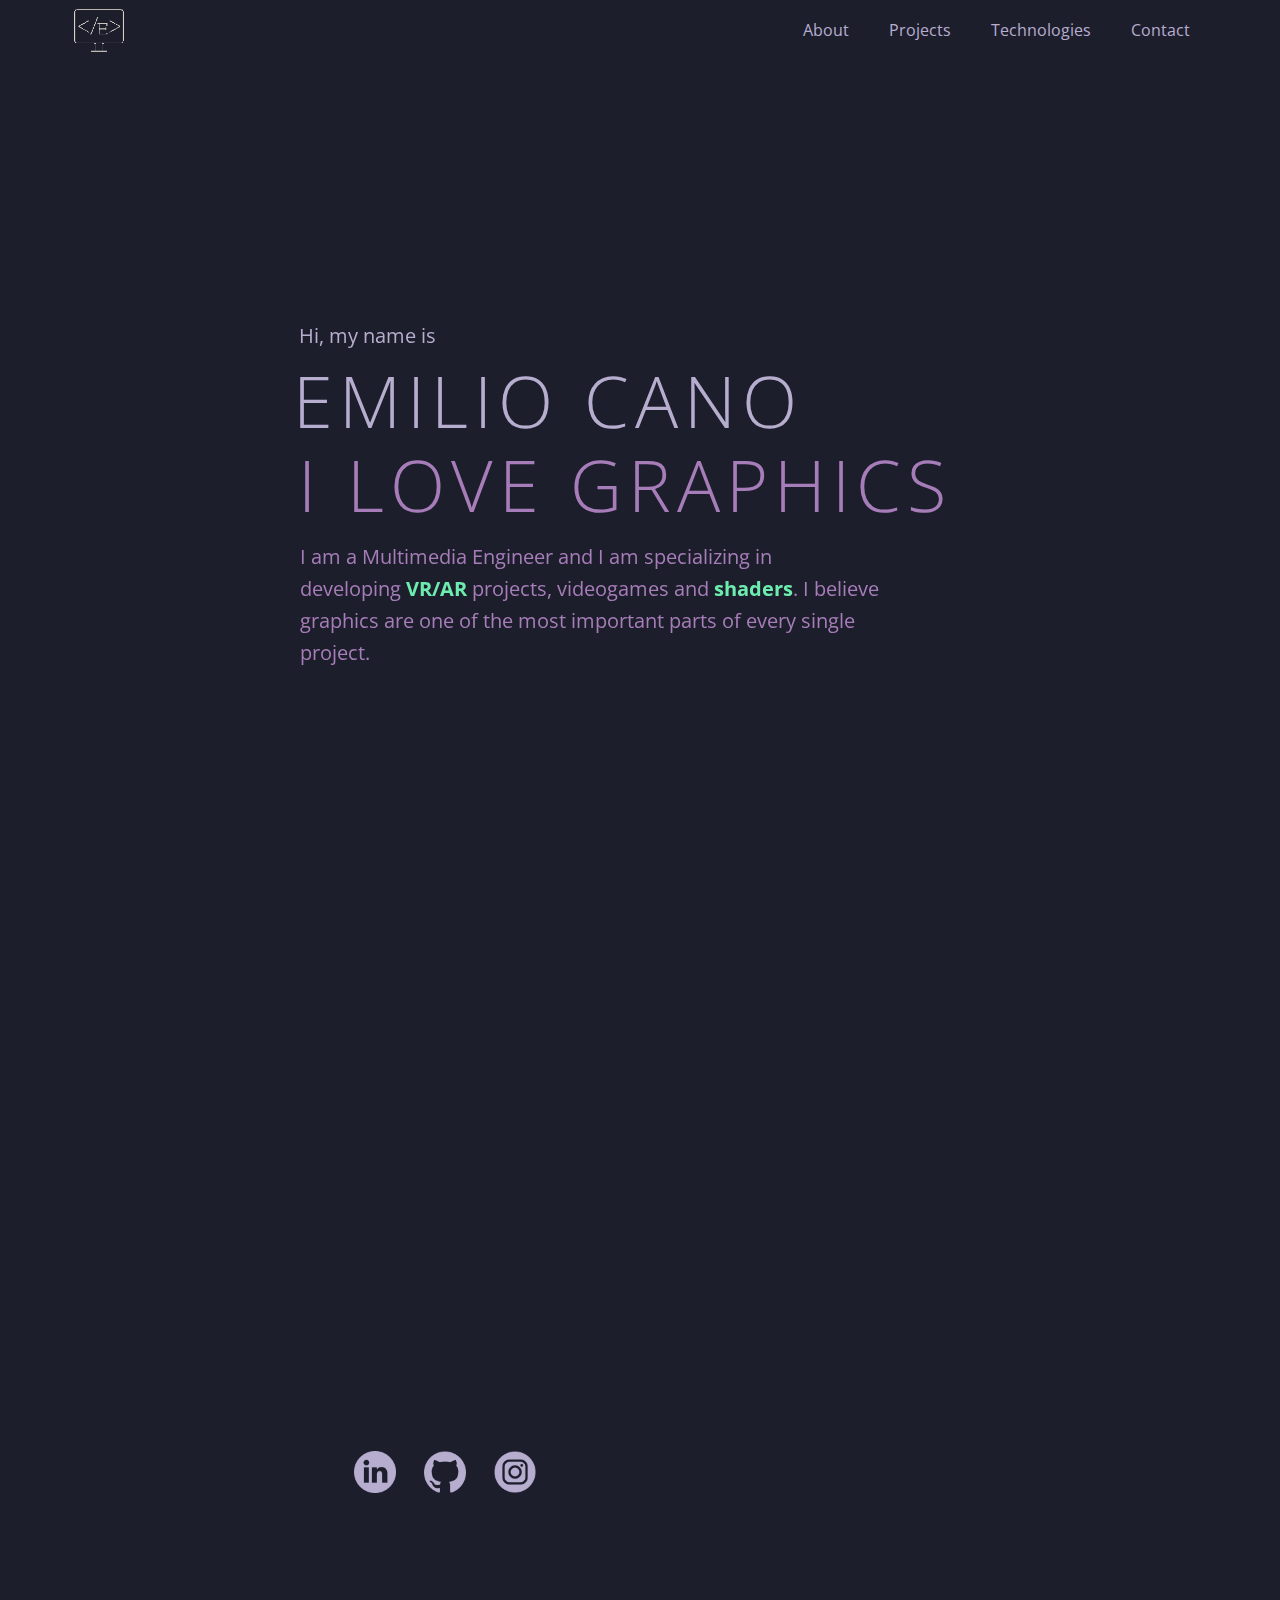
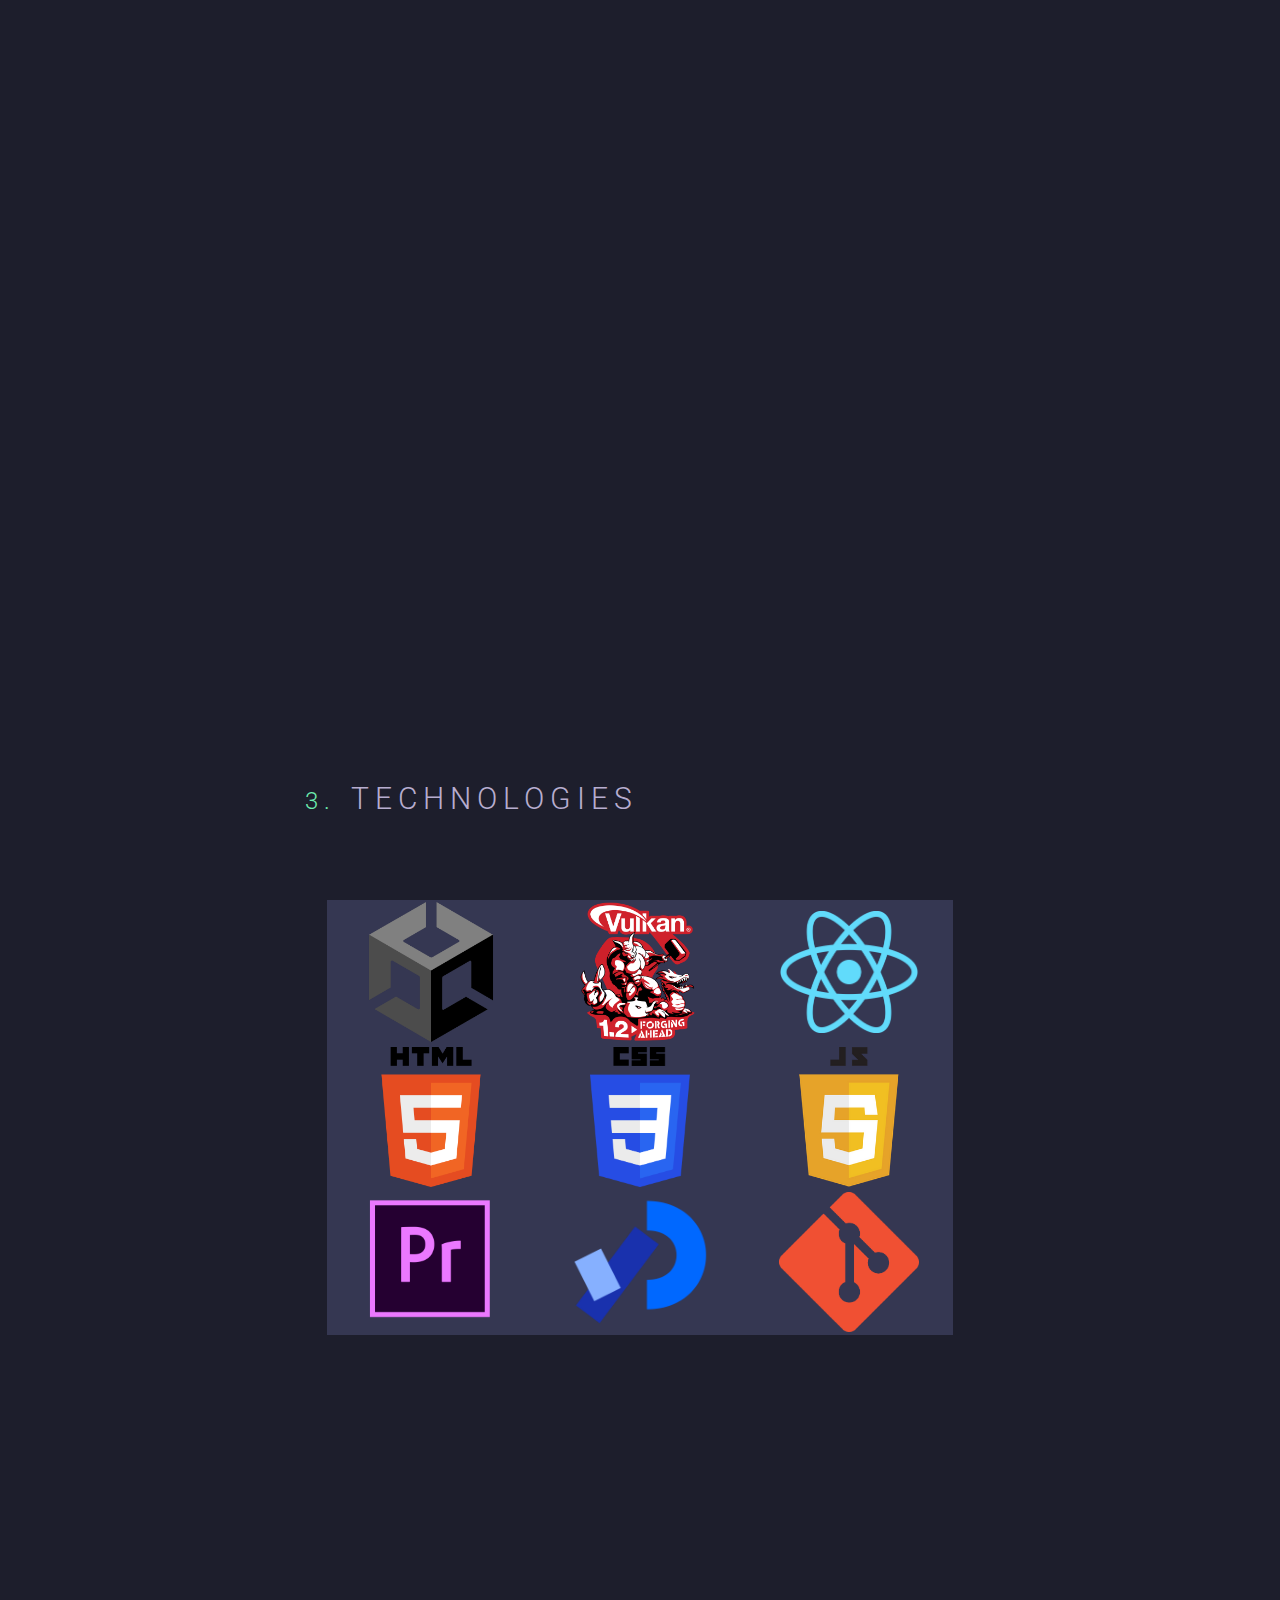
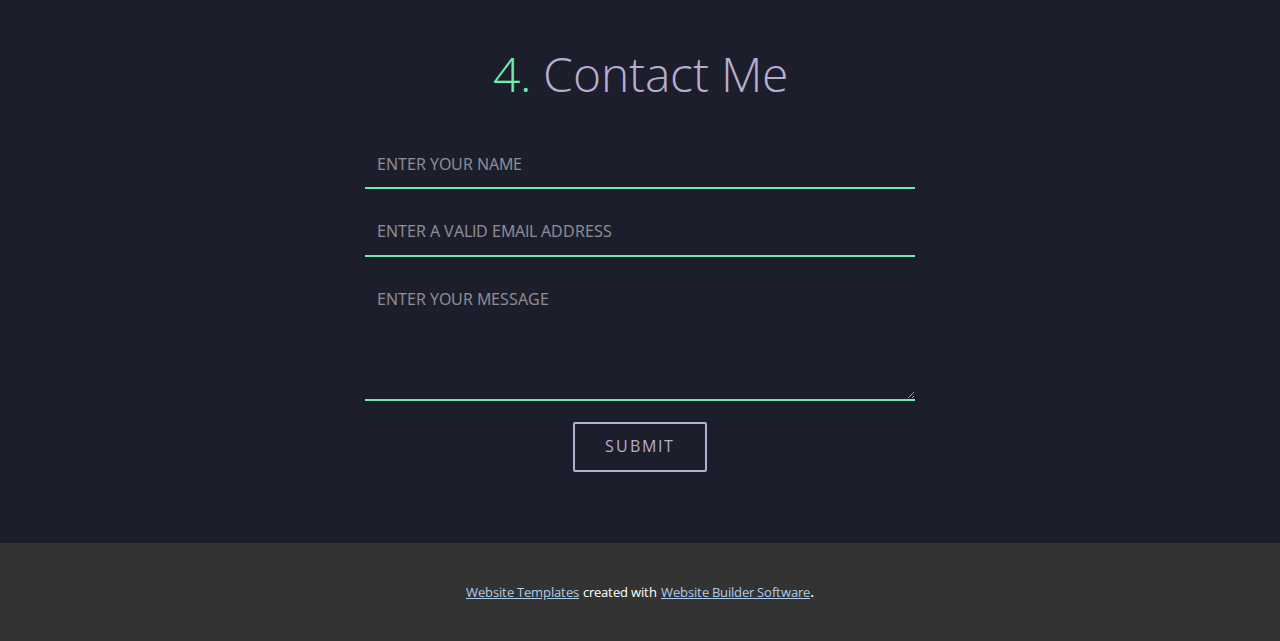
==== commit 5208d833: "git icon deleted" ====
--- a/index.html
+++ b/index.html
@@ -150,7 +150,6 @@
             <h4 class="u-align-center u-custom-font u-text u-text-custom-color-4 u-text-font u-text-7" data-animation-name="customAnimationIn" data-animation-duration="750" data-animation-direction="" data-animation-delay="250" data-animation-out="0">VS Code Unity&nbsp; Cg&nbsp; ShaderLab</h4>
           </div>
         </div>
-        <img class="u-image u-image-contain u-image-default u-preserve-proportions u-image-3" src="images/9e4e154ecb233727cd528e92c4158c59c9bad1e3be906d3ebfcbdf93da6498b825c8dbb68fb9da44d2aefa610c43c451d46d91fefd854312c69805_1280.png" alt="" data-image-width="1280" data-image-height="1280">
       </div>
       
       
@@ -300,4 +299,4 @@
       </a>. 
     </section>
   
-</body></html>+</body></html>
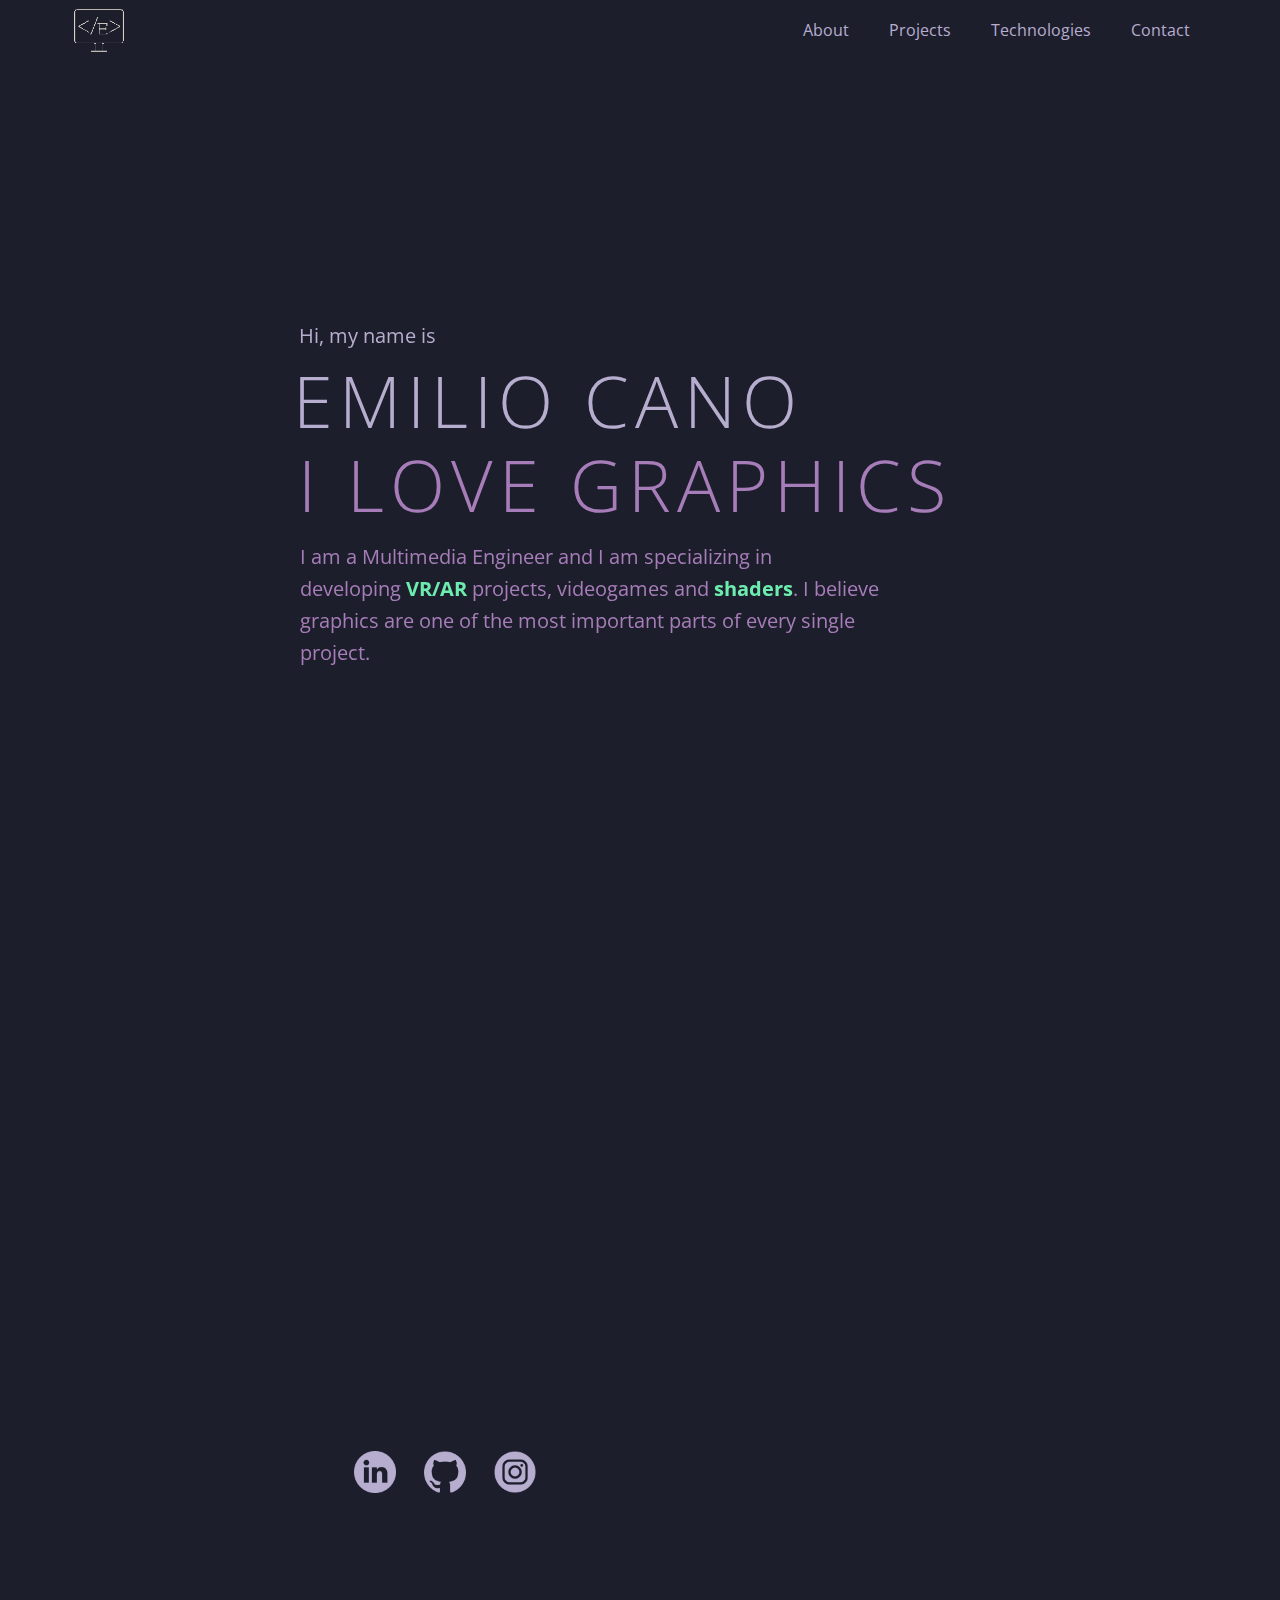
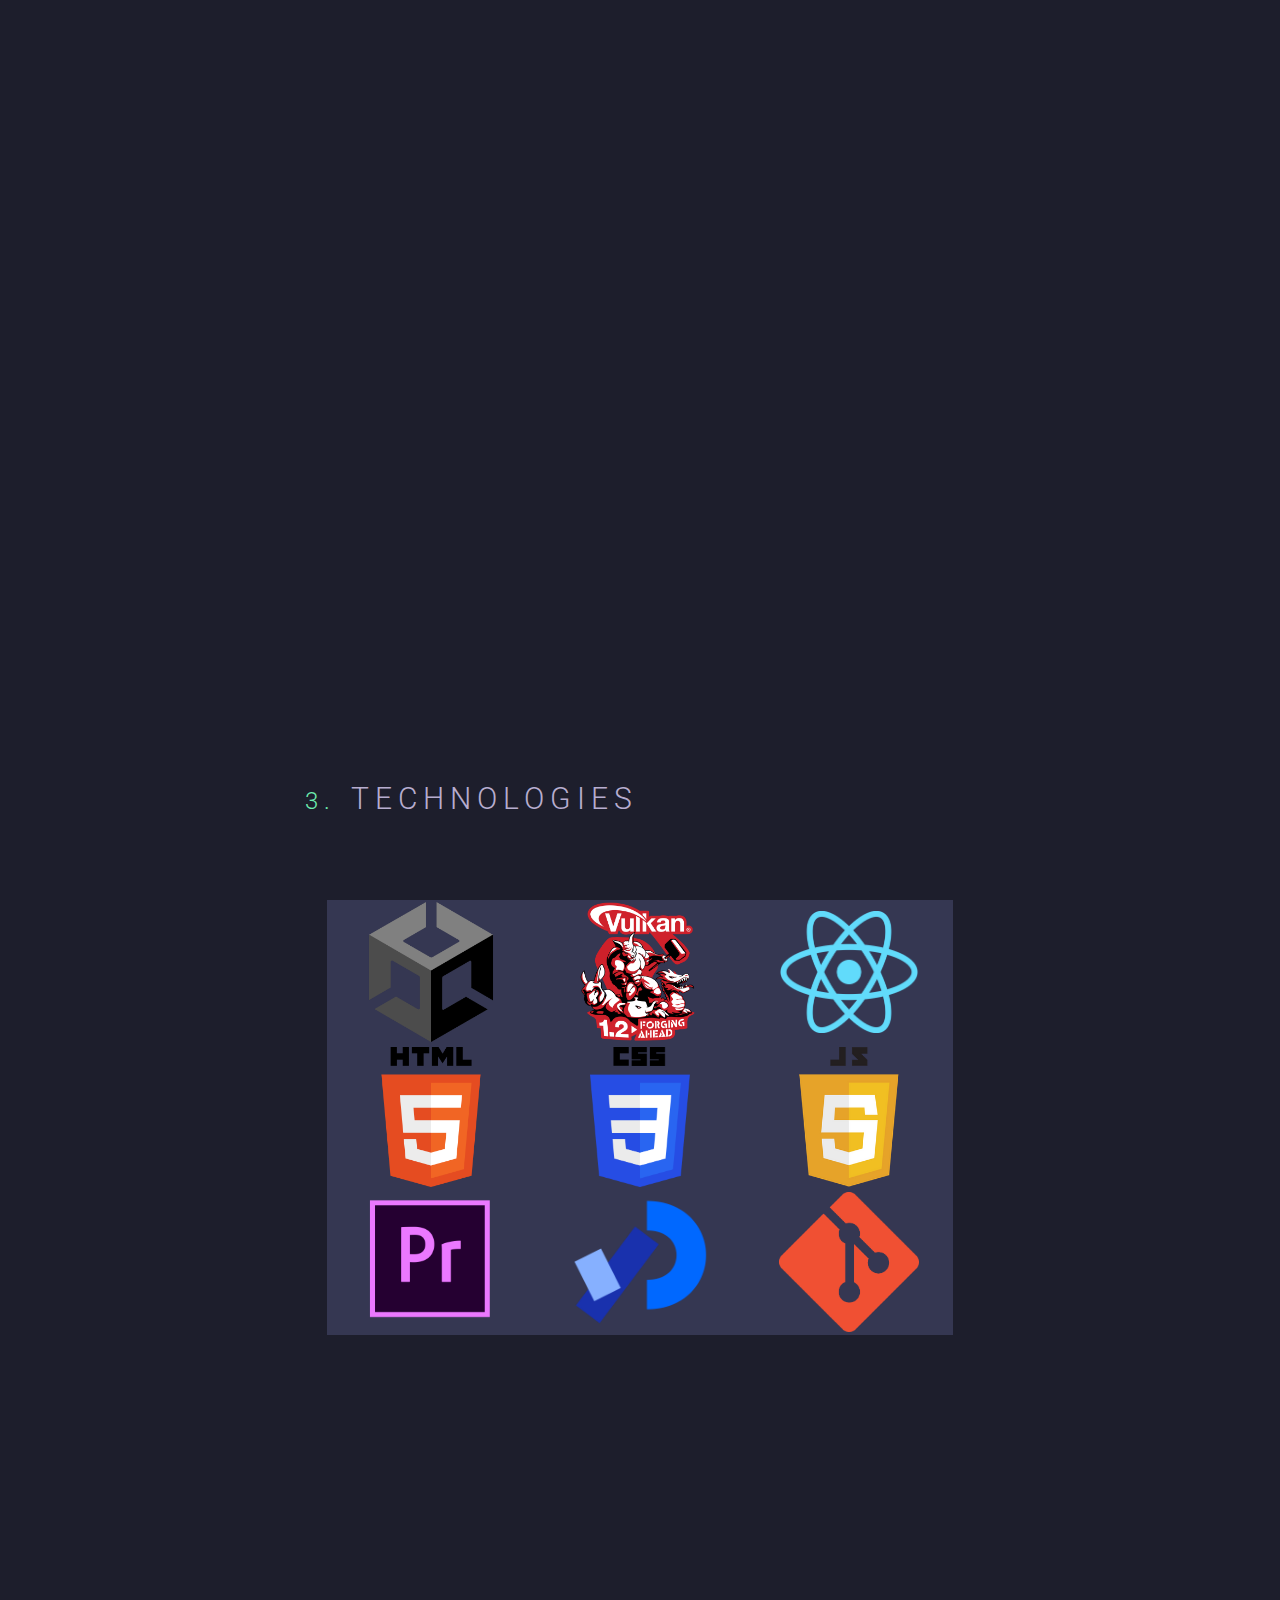
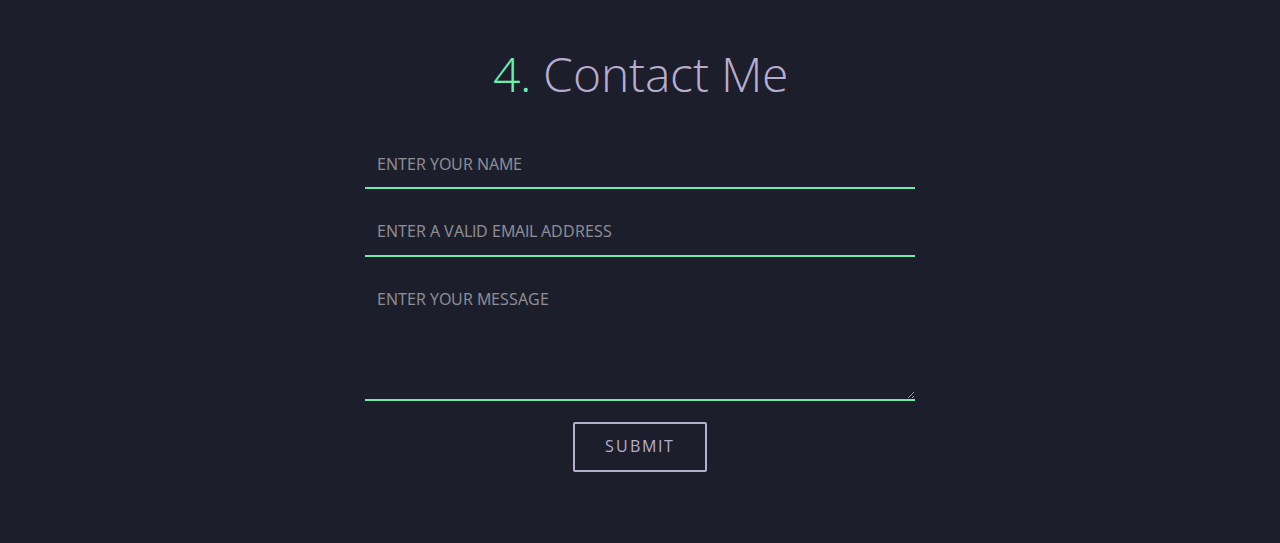
==== commit ec154029: "cosas" ====
--- a/index.html
+++ b/index.html
@@ -284,19 +284,4 @@
         </div>
       </div>
     </section>
-    
-    
-    
-    <section class="u-backlink u-clearfix u-grey-80">
-      <a class="u-link" href="https://nicepage.com/website-templates" target="_blank">
-        <span>Website Templates</span>
-      </a>
-      <p class="u-text">
-        <span>created with</span>
-      </p>
-      <a class="u-link" href="" target="_blank">
-        <span>Website Builder Software</span>
-      </a>. 
-    </section>
-  
 </body></html>
